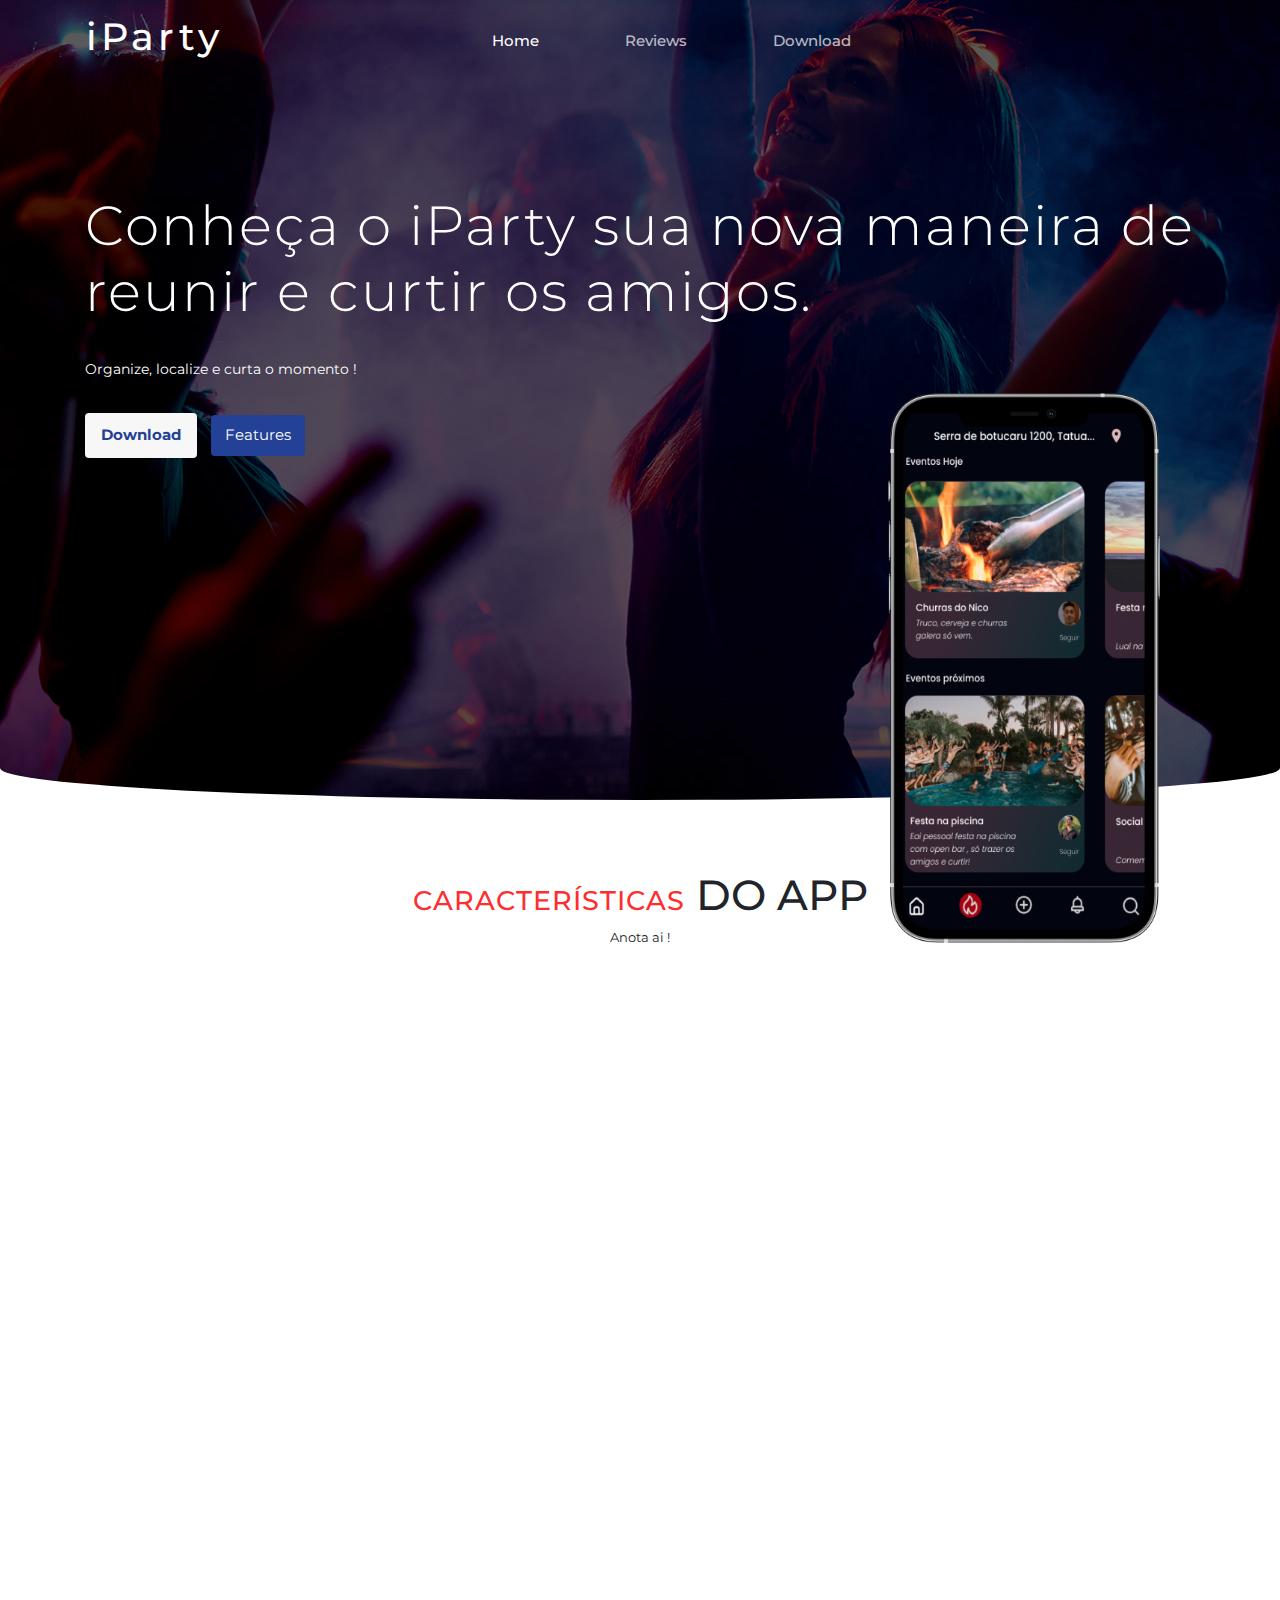
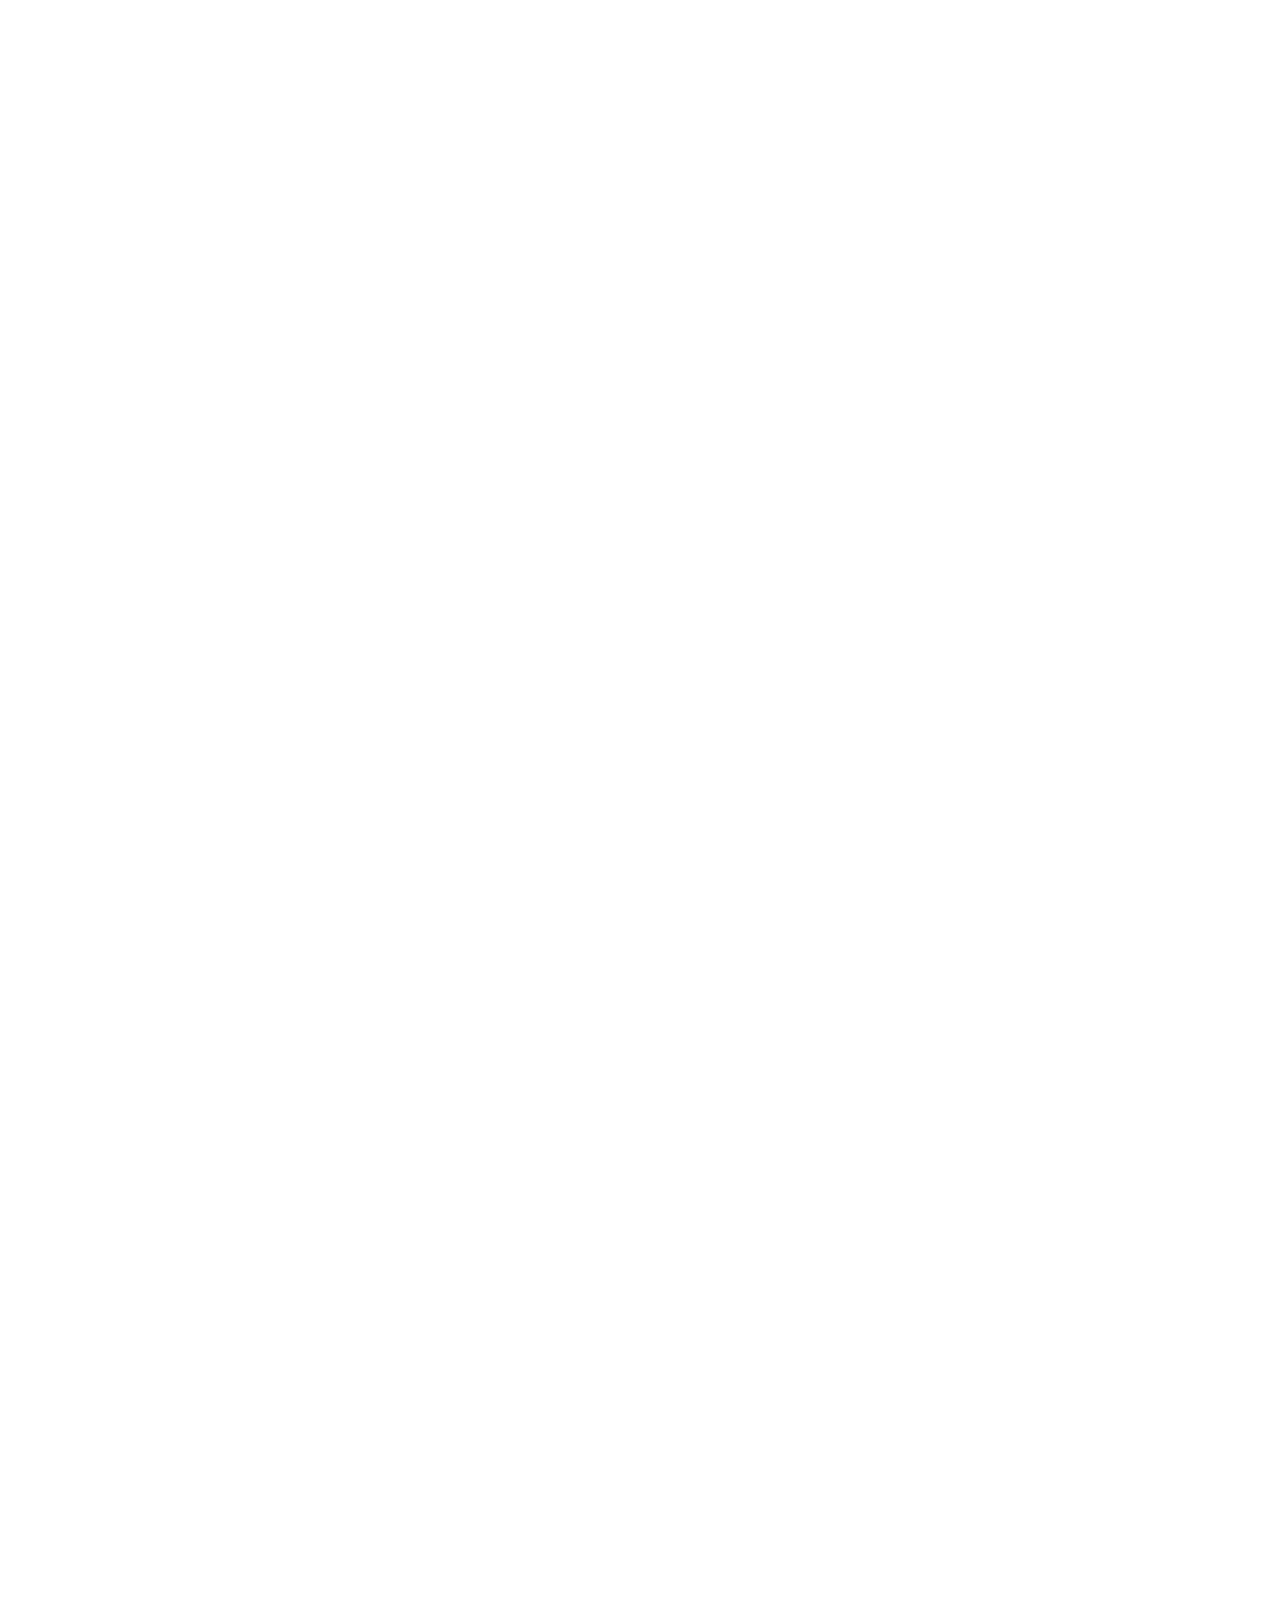
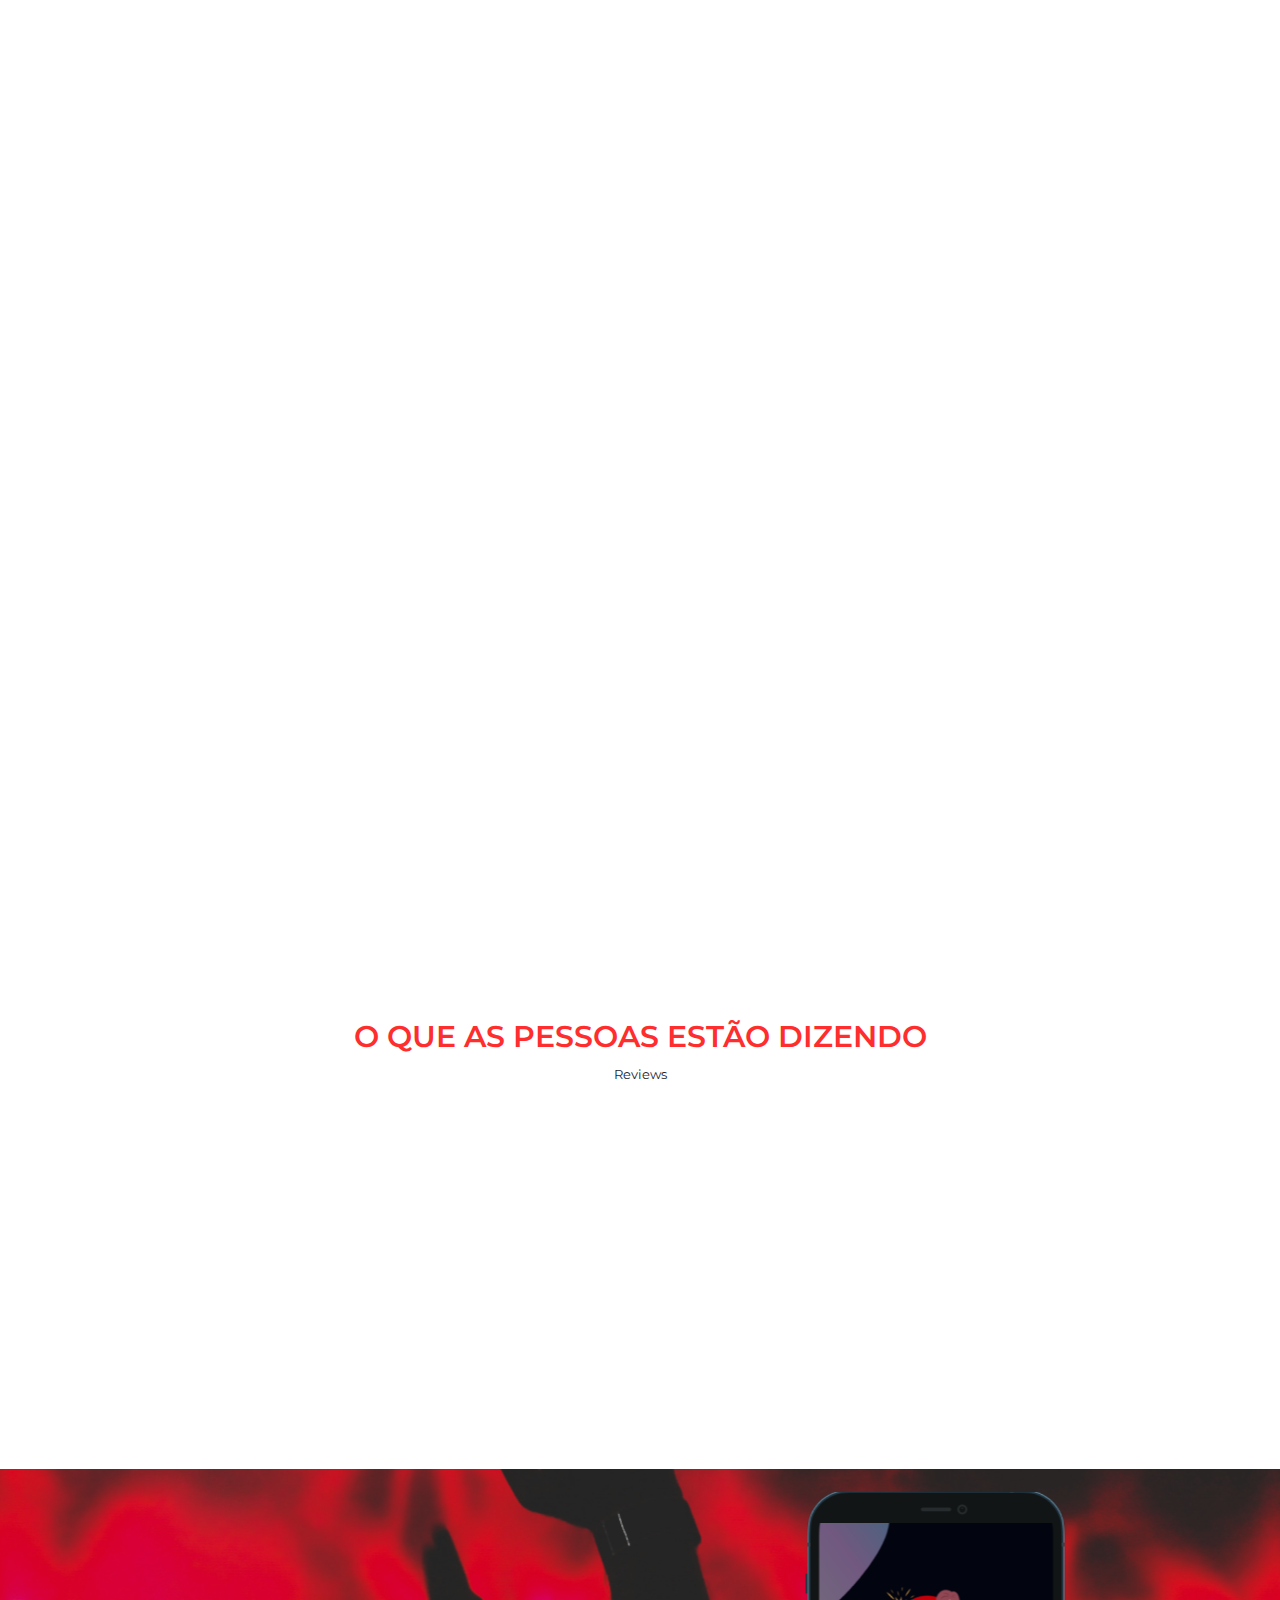
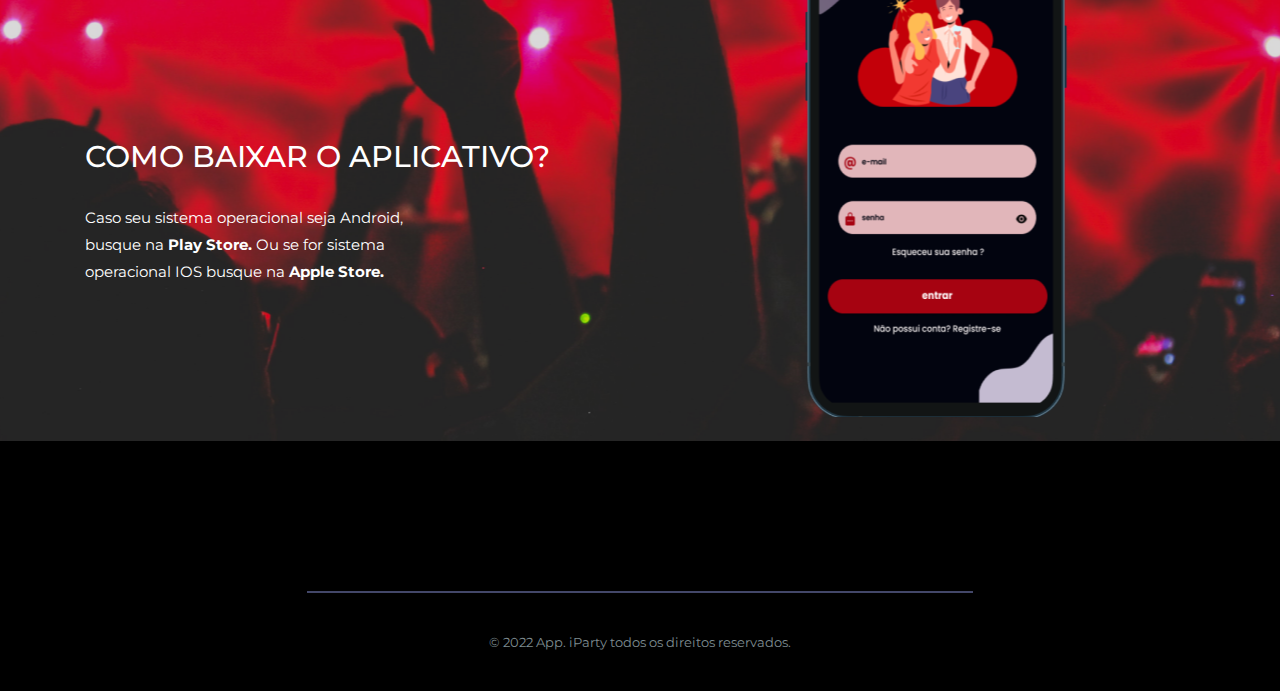
==== index.html @ 4474f863 "add redes sociais" ====
<!DOCTYPE html>
<html lang="pt-br">

<head>
	<meta charset="UTF-8">
	<title>iParty &mdash; Seu novo jeito de se conectar, comemorar, e festejar </title>
	<meta name="viewport" content="width=device-width, initial-scale=1.0">
	<meta name="description" content="Free HTML5 Website Template by FreeHTML5.co" />
	<meta name="keywords"
		content="free website templates, free html5, free template, free bootstrap, free website template, html5, css3, mobile first, responsive" />
	<meta name="author" content="FreeHTML5.co" />

	<!-- Facebook and Twitter integration -->
	<meta property="og:title" content="" />
	<meta property="og:image" content="" />
	<meta property="og:url" content="" />
	<meta property="og:site_name" content="" />
	<meta property="og:description" content="" />
	<meta name="twitter:title" content="" />
	<meta name="twitter:image" content="" />
	<meta name="twitter:url" content="" />
	<meta name="twitter:card" content="" />

	<link rel="icon" type="image/png" sizes="16x16" href="/img/favicon-circle-16x16.png">
	<meta name="msapplication-TileColor" content="#ffffff">
	<meta name="theme-color" content="#ffffff">

	<!-- Bootstrap  -->
	<link rel="stylesheet" href="css/bootstrap.css">
	<!-- Owl Carousel  -->
	<link rel="stylesheet" href="css/owl.carousel.css">
	<link rel="stylesheet" href="css/owl.theme.default.min.css">
	<!-- Animate.css -->
	<link rel="stylesheet" href="css/animate.css">
	<!-- Font Awesome -->
	<link rel="stylesheet" href="https://use.fontawesome.com/releases/v5.0.13/css/all.css"
		integrity="sha384-DNOHZ68U8hZfKXOrtjWvjxusGo9WQnrNx2sqG0tfsghAvtVlRW3tvkXWZh58N9jp" crossorigin="anonymous">

	<!-- Theme style  -->
	<link rel="stylesheet" href="css/style.css">
</head>

<body>


	<div id="page-wrap">


		<!-- ==========================================================================================================
													   HERO
		 ========================================================================================================== -->

		<div id="fh5co-hero-wrapper">
			<nav class="container navbar navbar-expand-lg main-navbar-nav navbar-light">
				<a class="navbar-brand" href="">iParty</a>
				<button class="navbar-toggler" type="button" data-toggle="collapse"
					data-target="#navbarSupportedContent" aria-controls="navbarSupportedContent" aria-expanded="false"
					aria-label="Toggle navigation">
					<span class="navbar-toggler-icon"></span>
				</button>

				<div class="collapse navbar-collapse" id="navbarSupportedContent">
					<ul class="navbar-nav nav-items-center ml-auto mr-auto">
						<li class="nav-item active">
							<a class="nav-link" href="#">Home <span class="sr-only">(current)</span></a>
						</li>
						<!-- <li class="nav-item">
						<a class="nav-link" href="#" onclick="$('#fh5co-features').goTo();return false;">Features</a>
					</li> -->
						<li class="nav-item">
							<a class="nav-link" href="#" onclick="$('#fh5co-reviews').goTo();return false;">Reviews</a>
						</li>
						<li class="nav-item">
							<a class="nav-link" href="#"
								onclick="$('#fh5co-download').goTo();return false;">Download</a>
						</li>
					</ul>
					<div class="social-icons-header">
						<a href="https://www.facebook.com/ipartyoficial" target="_blank"><i class="fab fa-facebook-f"></i></a>
						<a href="https://www.instagram.com/iparty.oficial/" target="_blank"><i
								class="fab fa-instagram"></i></a>
						<a href=""><i class="fab fa-twitter"></i></a>
					</div>
				</div>
			</nav>

			<div class="container fh5co-hero-inner">
				<h1 class="animated fadeIn wow" data-wow-delay="0.4s">Conheça o iParty sua nova maneira de reunir e
					curtir os amigos.</h1>
				<p class="animated fadeIn wow" data-wow-delay="0.67s">Organize, localize e curta o momento ! </p>
				<button class="btn btn-md download-btn-first wow fadeInLeft animated" data-wow-delay="0.85s"
					onclick="$('#fh5co-download').goTo();return false;">Download</button>
				<button class="btn btn-md features-btn-first animated fadeInLeft wow" data-wow-delay="0.95s"
					onclick="$('#fh5co-features').goTo();return false;">Features</button>
				<img class="fh5co-hero-smartphone animated fadeInRight wow" data-wow-delay="1s"
					src="img/iPhone 12 Pro (1).png" alt="Smartphone">
			</div>


		</div> <!-- first section wrapper -->


		<!-- ==========================================================================================================
													 ADVANTAGES
		 ========================================================================================================== -->

		<div class="fh5co-advantages-outer">
			<div class="container">
				<h1 class="second-title"><span class="span-perfect">Características</span> <span
						class="span-features">do App</span></h1>
				<small>Anota ai !</small>

				<div class="row fh5co-advantages-grid-columns wow animated fadeIn" data-wow-delay="0.36s">

					<div class="col-sm-4">
						<img class="grid-image" src="img/camadas.png" alt="Icon-1">
						<h1 class="grid-title">Organize</h1>
						<p class="grid-desc">Quer organizar uma social, ou dar aquela festa ? Com iParty é facil,
							organize e convide quem você quiser !</p>
					</div>

					<div class="col-sm-4">
						<img class="grid-image" src="img/search.png" alt="Icon-2">
						<h1 class="grid-title">Encontre</h1>
						<p class="grid-desc">Faça uma busca e veja o que esta rolando próxima a você.</p>
					</div>

					<div class="col-sm-4">
						<img class="grid-image" src="img/confetti.png" alt="Icon-3">
						<h1 class="grid-title">Curta</h1>
						<p class="grid-desc">Reuna os amigos, aproveite as festas curta o momento!</p>
					</div>


				</div>
			</div>
		</div>


		<!-- ==========================================================================================================
													  SLIDER
		 ========================================================================================================== -->

		<div class="fh5co-slider-outer wow fadeIn" data-wow-delay="0.36s">
			<h1>SIMPLES E FÁCIL</h1>
			<small>layout intuitivo</small>
			<div class="container fh5co-slider-inner">
				<div class="owl-carousel owl-theme">
					<div class="item"><img src="img/iPhone12_description.png" alt=""></div>
					<div class="item"><img src="img/iPhone12_maps.png" alt=""></div>
					<div class="item"><img src="img/iPhone12_homeseg.png" alt=""></div>
					<div class="item"><img src="img/iPhone12_publi.png" alt=""></div>
				</div>
			</div>
		</div>


		<!-- ==========================================================================================================
													  FEATURES
		 ========================================================================================================== -->

		<div class="curved-bg-div wow animated fadeIn" data-wow-delay="0.15s"></div>
		<div id="fh5co-features" class="fh5co-features-outer">
			<div class="container">

				<div class="row fh5co-features-grid-columns">

					<div class="col-sm-6 in-order-1 wow animated fadeInLeft" data-wow-delay="0.22s">
						<div class="col-sm-image-container">
							<img class="img-float-left" src="img/iPhone12_perfil.png" alt="smartphone-1">

						</div>
					</div>

					<div class="col-sm-6 in-order-2 sm-6-content wow animated fadeInRight" data-wow-delay="0.22s">
						<h1>Crie sua conta</h1>
						<p>Ao criar seu perfil já podera ver o que esta rolando perto de você compartilhar com os
							amigos! Venha ser iParty.</p>
						<span class="circle circle-first"><i class="fab fa-instagram"></i></span>
						<span class="circle circle-middle"><i class="fab fa-facebook"></i></span>
						<span class="circle circle-last"><i class="fab fa-twitter"></i></span>
					</div>

					<div class="col-sm-6 in-order-3 sm-6-content wow animated fadeInLeft" data-wow-delay="0.22s">
						<h1>Procure o que você mais curti.</h1>
						<p>Varios tipos de festas e eventos acontecendo procure, encontre e vá curtir!</p>
						<span class="circle circle-first"><i class="fas fa-star"></i></span>
						<span class="circle circle-middle"><i class="far fa-star"></i></span>
						<span class="circle circle-last"><i class="far fa-thumbs-up"></i></span>
					</div>

					<div class="col-sm-6 in-order-4 wow animated fadeInRight" data-wow-delay="0.22s">
						<img class="img-float-right" src="img/iPhone12_searchiparty.png" alt="smartphone-2">
					</div>

					<div class="col-sm-6 in-order-5 wow animated fadeInLeft" data-wow-delay="0.22s">
						<div class="col-sm-image-container">
							<img class="img-float-left" src="img/iPhone12_resp.png" alt="smartphone-3">
						</div>
					</div>
					<div class="col-sm-6 in-order-6 sm-6-content wow animated fadeInRight" data-wow-delay="0.22s">
						<h1>INTERAJA EM TEMPO REAL</h1>
						<p>Comente, responda e interaja com seus amigos tudo em tempo real!</p>
						<span class="circle circle-first">100%</span>
						<span class="circle circle-middle"><i class="fa fa-infinity"></i></span>
						<span class="circle circle-last"><i class="fa fa-calendar-check"></i></span>
					</div>
				</div> <!-- row -->
			</div>
		</div>


		<!-- ==========================================================================================================
													  REVIEWS
		 ========================================================================================================== -->

		<div id="fh5co-reviews" class="fh5co-reviews-outer">
			<h1>O QUE AS PESSOAS ESTÃO DIZENDO</h1>
			<small>Reviews</small>
			<div class="container fh5co-reviews-inner">
				<div class="row justify-content-center">
					<div class="col-sm-5 wow fadeIn animated" data-wow-delay="0.25s">
						<img class="float-left" src="img/quotes-1.jpg" alt="Quote 1">
						<p class="testimonial-desc">Tá show ein gostei muito da interface.</p>
						<small class="testimonial-author">@adsantossilva</small>
						<img class="float-right" src="img/quotes-2.jpg" alt="Quote 2">
					</div>
					<div class="col-sm-5 testimonial-2 wow fadeIn animated" data-wow-delay="0.67s">
						<img class="float-left" src="img/quotes-1.jpg" alt="Quote 1">
						<p class="testimonial-desc">Curti demais a ideia do app ajuda todo mundo a encontrar algo para
							se divertir !</p>
						<small class="testimonial-author">@patricia03palma</small>
						<img class="float-right" src="img/quotes-2.jpg" alt="Quote 2">
					</div>
				</div>

			</div>
		</div>


		<!-- ==========================================================================================================
                                                 BOTTOM
    ========================================================================================================== -->

		<div id="fh5co-download" class="fh5co-bottom-outer">
			<div class="overlay">
				<div class="container fh5co-bottom-inner">
					<div class="row">
						<div class="col-sm-6">
							<h1>COMO BAIXAR O APLICATIVO?</h1>
							<p>Caso seu sistema operacional seja Android, busque na <b>Play Store.</b> Ou se for sistema
								operacional IOS busque na <b>Apple Store.</b></p>
							<a class="wow fadeIn animated" data-wow-delay="0.25s" href="#"><img class="app-store-btn"
									src="img/app-store-icon.png" alt="App Store Icon"></a>
							<a class="wow fadeIn animated" data-wow-delay="0.67s" href="#"><img class="google-play-btn"
									src="img/google-play-icon.png" alt="Google Play Icon"></a>
						</div>
					</div>
				</div>
			</div>
		</div>


		<!-- ==========================================================================================================
                                               SECTION 7 - SUB FOOTER
    ========================================================================================================== -->

		<footer class="footer-outer">
			<div class="container footer-inner">

				<div class="footer-three-grid wow fadeIn animated" data-wow-delay="0.66s">
					<div class="column-1-3">
						<h1>iParty</h1>
					</div>
					<div class="column-2-3">
						<nav class="footer-nav">
							<ul>
								<a href="#" onclick="$('#fh5co-hero-wrapper').goTo();return false;">
									<li>Home</li>
								</a>
								<!-- <a href="#" onclick="$('#fh5co-features').goTo();return false;"><li>Features</li></a> -->
								<a href="#" onclick="$('#fh5co-reviews').goTo();return false;">
									<li>Reviews</li>
								</a>
								<a href="#" onclick="$('#fh5co-download').goTo();return false;">
									<li class="active">Download</li>
								</a>
							</ul>
						</nav>
					</div>
					<div class="column-3-3">
						<div class="social-icons-footer">
							<a href=""><i class="fab fa-facebook-f"></i></a>
							<a href="https://www.instagram.com/iparty.oficial/" target="_blank"><i
									class="fab fa-instagram"></i></a>
							<a href=""><i class="fab fa-twitter"></i></a>
						</div>
					</div>
				</div>

				<span class="border-bottom-footer"></span>

				<p class="copyright">&copy; 2022 App. iParty todos os direitos reservados.</p>

			</div>
		</footer>




	</div> <!-- main page wrapper -->

	<script src="js/jquery.min.js"></script>
	<script src="js/bootstrap.js"></script>
	<script src="js/owl.carousel.js"></script>
	<script src="js/wow.min.js"></script>
	<script src="js/main.js"></script>
</body>

</html>
---- css/style.css ----
/*
	App by FreeHTML5.co
	Twitter: http://twitter.com/fh5co
	URL: http://freehtml5.co
*/
@import url("https://fonts.googleapis.com/css?family=Montserrat:200,300,400,500,600,700,800");
* {
  margin: 0px;
  padding: 0px;
  font-family: "Montserrat", "sans-serif";
}

html {
  overflow-x: hidden;
}

.download-btn-first {
  background: #f7f7f7;
}

.download-btn-first:hover {
  background: #234197;
  color: #fff !important;
}

.features-btn-first {
  font-weight: 700;
}

.features-btn-first:hover {
  background: #f7f7f7 !important;
  color: #234197 !important;
}

#fh5co-hero-wrapper {
  height: 800px;
  width: 100%;
  background: url("../img/Group\ 10.png") no-repeat center;
  border-radius: 0 0 50% 50% / 4%;
}

.main-navbar-nav .navbar-brand {
  font-size: 38px;
  letter-spacing: 4px;
  position: relative;
  top: -5px;
  font-weight: 500;
}

.main-navbar-nav {
  color: #fff !important;
}
.main-navbar-nav li {
  color: #fff;
  opacity: .7;
}
.main-navbar-nav .navbar-nav .nav-item a:hover {
  color: #234197 !important;
  -webkit-transition: all .33s ease;
  -moz-transition: all .33s ease;
  -o-transition: all .33s ease;
  -ms-transition: all .33s ease;
  transition: all .33s ease;
}
.main-navbar-nav .active {
  color: #fff !important;
  opacity: 1 !important;
}
.main-navbar-nav a {
  color: #fff !important;
}
.main-navbar-nav .nav-link {
  opacity: 1 !important;
  margin: 0 35px;
  font-size: 14.5px;
  font-weight: 500;
}

.social-icons-header i {
  margin: 15px;
  font-size: 20px;
}

.social-icons-header a:hover i {
  opacity: .6;
  -webkit-transition: all .2s ease;
  -moz-transition: all .2s ease;
  -o-transition: all .2s ease;
  -ms-transition: all .2s ease;
  transition: all .2s ease;
}

.fh5co-hero-inner {
  margin-top: 110px;
  position: relative;
}
.fh5co-hero-inner > h1 {
  color: #fff;
  font-weight: 300;
  font-size: 55px;
  letter-spacing: 2px;
}
.fh5co-hero-inner > p {
  width: 400px;
  font-size: 14px;
  color: #fff;
  margin-top: 30px;
  margin-bottom: 30px;
  line-height: 2em;
}
.fh5co-hero-inner .download-btn-first {
  font-size: 15px;
  padding: 10px 15px;
  font-weight: 700;
  color: #234197;
}
.fh5co-hero-inner .features-btn-first {
  font-size: 15px;
  padding: 8px 13px;
  font-weight: 400;
  background: #234197;
  color: #fff;
  margin-left: 10px;
}
.fh5co-hero-inner .fh5co-hero-smartphone {
  position: absolute;
  right: 0px;
  top: 120px;
  height: 650px;
}

/* ==========================================================================================================
										ADVANTAGES
   ========================================================================================================== */
.fh5co-advantages-outer {
  padding: 70px;
  height: auto;
  width: 100%;
  overflow: hidden;
}
.fh5co-advantages-outer .span-perfect {
  color: #ff2e2e;
  text-transform: uppercase;
  font-size: 27px;
  letter-spacing: 1px;
}
.fh5co-advantages-outer .span-features {
  text-transform: uppercase;
  font-size: 42px;
}
.fh5co-advantages-outer .second-title {
  text-align: center;
  display: block;
}
.fh5co-advantages-outer small {
  display: block;
  text-align: center;
}
.fh5co-advantages-outer .fh5co-advantages-grid-columns {
  margin-top: 120px;
}
.fh5co-advantages-outer .fh5co-advantages-grid-columns .col-sm-4 .grid-image {
  width: 30%;
  float: left;
  padding-right: 30px;
  position: relative;
  top: 1px;
  color: #648cff;
}
.fh5co-advantages-outer .fh5co-advantages-grid-columns .col-sm-4 .grid-title {
  float: left;
  font-size: 20px;
  font-weight: 600;
}
.fh5co-advantages-outer .fh5co-advantages-grid-columns .col-sm-4 .grid-desc {
  float: right;
  font-size: 13px;
  padding-right: 7%;
  width: 70%;
  color: #c7c7c7;
  margin-top: 10px;
  line-height: 1.87em;
}

.fh5co-slider-inner {
  margin-top: 50px;
  margin-bottom: 30px;
}

/* ==========================================================================================================
										SLIDER
   ========================================================================================================== */
.fh5co-slider-outer {
  width: 100%;
  height: auto;
  padding: 70px;
}
.fh5co-slider-outer h1 {
  color: #ff2e2e;
  text-transform: uppercase;
  font-size: 30px;
  font-weight: 600;
  margin-bottom: 10px;
  text-align: center;
}
.fh5co-slider-outer > h1, .fh5co-slider-outer small {
  text-align: center;
  display: block;
}
.fh5co-slider-outer .fh5co-slider-outer {
  margin-top: 50px;
}
.fh5co-slider-outer .carousel-left-arrow {
  position: absolute;
  left: -100px;
  bottom: 250px;
  font-size: 60px;
  color: #ececec;
}
.fh5co-slider-outer .carousel-right-arrow {
  position: absolute;
  right: -100px;
  bottom: 250px;
  font-size: 60px;
  color: #ececec;
}
.fh5co-slider-outer .item img {
  height: 400px;
  width: 200px;
  object-fit: contain;
}

/* ==========================================================================================================
										FEATURES
   ========================================================================================================== */
.curved-bg-div {
  background: url("../img/bg_4.png") no-repeat;
  background-position: 0px -140px;
  background-size: cover;
  width: 100%;
  height: 300px;
}

.fh5co-features-outer {
  width: 100%;
  height: auto;
  margin-top: -180px;
}
.fh5co-features-outer .col-sm-6 {
  margin-top: 80px;
}
.fh5co-features-outer .col-sm-6 img {
  height: 550px;
}
.fh5co-features-outer .sm-6-content {
  margin-top: 250px;
  position: relative;
}
.fh5co-features-outer .sm-6-content h1 {
  color: #ff2e2e;
  text-transform: uppercase;
  font-size: 25px;
  font-weight: 600;
  margin-bottom: 20px;
}
.fh5co-features-outer .sm-6-content p {
  color: #111;
  font-weight: 500;
  font-size: 14.5px;
  line-height: 1.8em;
  width: 450px;
}
.fh5co-features-outer .col-sm-6 .col-sm-image-container {
  position: relative;
  width: 300px;
}
.fh5co-features-outer .col-sm-6 .span-new {
  color: #fff;
  background: #fcec64;
  padding: 18px;
  width: 35px;
  display: inline-block;
  line-height: 30px;
  height: 30px;
  text-align: center;
  border-radius: 50%;
  font-size: 14px;
  box-sizing: initial;
  position: absolute;
  font-weight: 700;
  right: 0;
  top: 140px;
}
.fh5co-features-outer .col-sm-6 .span-free {
  color: #fff;
  background: #6ca3ff;
  padding: 18px;
  width: 35px;
  display: inline-block;
  line-height: 30px;
  height: 30px;
  text-align: center;
  border-radius: 50%;
  font-size: 14px;
  box-sizing: initial;
  position: absolute;
  left: -35px;
  bottom: -430px;
  font-weight: 700;
}
.fh5co-features-outer .col-sm-6 .span-data {
  color: #7e8c91;
  background: #b8faee;
  padding: 20px;
  width: 40px;
  display: inline-block;
  line-height: 30px;
  height: 30px;
  text-align: center;
  border-radius: 50%;
  font-size: 14px;
  letter-spacing: 1px;
  box-sizing: initial;
  position: absolute;
  top: 140px;
  right: -2px;
  font-weight: 700;
}
.fh5co-features-outer .col-sm-6 .span-percent {
  color: #fff;
  background: #6ca3ff;
  padding: 18px;
  width: 35px;
  display: inline-block;
  line-height: 30px;
  height: 30px;
  text-align: center;
  border-radius: 50%;
  font-size: 14px;
  box-sizing: initial;
  position: absolute;
  left: -35px;
  bottom: -430px;
  font-weight: 700;
}
.fh5co-features-outer .col-sm-6 .circle {
  color: #c3cfe5;
  border: 1px solid #ededed;
  background: #fff;
  padding: 10px;
  width: 35px;
  display: inline-block;
  line-height: 30px;
  height: 30px;
  text-align: center;
  border-radius: 50%;
  font-size: 14px;
  box-sizing: initial;
  position: absolute;
  font-weight: 600;
  box-shadow: 0 0 0 5px #f9f9f9;
}
.fh5co-features-outer .col-sm-6 .circle-first {
  width: 35px;
  display: inline-block;
  line-height: 30px;
  height: 30px;
  text-align: center;
  border-radius: 50%;
  font-size: 14px;
  box-sizing: initial;
  position: absolute;
  margin-left: 0px;
  font-weight: 600;
}
.fh5co-features-outer .col-sm-6 .circle-middle {
  width: 35px;
  display: inline-block;
  line-height: 30px;
  height: 30px;
  text-align: center;
  border-radius: 50%;
  font-size: 14px;
  box-sizing: initial;
  position: absolute;
  margin-left: 50px;
  font-weight: 600;
}
.fh5co-features-outer .col-sm-6 .circle-last {
  width: 35px;
  display: inline-block;
  line-height: 30px;
  height: 30px;
  text-align: center;
  border-radius: 50%;
  font-size: 14px;
  box-sizing: initial;
  position: absolute;
  margin-left: 100px;
  font-weight: 600;
}

/* ==========================================================================================================
										REVIEWS
   ========================================================================================================== */
.fh5co-reviews-outer {
  width: 100%;
  height: 400px;
  padding: 70px;
  margin-top: 100px;
}
.fh5co-reviews-outer .fh5co-reviews-inner {
  margin-top: 100px;
}
.fh5co-reviews-outer > h1 {
  color: #ff2e2e;
  text-transform: uppercase;
  font-size: 30px;
  font-weight: 600;
  margin-bottom: 10px;
  text-align: center;
}
.fh5co-reviews-outer > small {
  text-align: center;
  display: block;
}
.fh5co-reviews-outer .testimonial-desc {
  clear: both;
  padding-top: 30px;
  font-weight: 500;
}
.fh5co-reviews-outer .testimonial-2 {
  margin-left: 50px;
}

/* ==========================================================================================================
										BOTTOM
   ========================================================================================================== */
.fh5co-bottom-outer {
  width: 100%;
  height: 572px;
  background: url("../img/juuu.png") no-repeat center;
  margin-top: 120px;
  overflow-x: hidden;
}
.fh5co-bottom-outer .fh5co-bottom-inner {
  margin-top: 270px;
}
.fh5co-bottom-outer .fh5co-bottom-inner .col-sm-6 h1 {
  color: #fff;
  text-transform: uppercase;
  font-size: 30px;
  margin-bottom: 30px;
}
.fh5co-bottom-outer .fh5co-bottom-inner .col-sm-6 p {
  width: 350px;
  color: #fff;
  font-size: 14.5px;
  line-height: 1.85em;
}
.fh5co-bottom-outer .fh5co-bottom-inner .col-sm-6 img {
  margin-top: 25px;
}

   /* ==========================================================================================================
										SUB FOOTER
   ========================================================================================================== */
.img-float-left {
  float: left;
}

.img-float-right {
  float: right;
}

.text-footer-final{
  color: #111;
}

.footer-outer {
  width: 100%;
  padding: 50px;
  height: 250px;
  background: rgb(0, 0, 0);
  overflow: hidden;
}
.footer-outer .footer-inner {
  width: 100%;
  height: inherit;
}
.footer-outer .social-icons-footer i {
  margin: 15px;
  font-size: 20px;
}
.footer-outer .social-icons-footer a:hover i {
  opacity: .6;
  -webkit-transition: all .2s ease;
  -moz-transition: all .2s ease;
  -o-transition: all .2s ease;
  -ms-transition: all .2s ease;
  transition: all .2s ease;
}
.footer-outer .footer-three-grid {
  width: 1140px;
  margin: 0 auto;
  height: 50px;
  text-align: center;
}
.footer-outer .column-1-3 {
  width: 20%;
  float: left;
  height: 50px;
}
.footer-outer .column-1-3 h1 {
  font-size: 38px;
  letter-spacing: 3px;
  position: relative;
  top: -5px;
  font-weight: 600;
  color: #fff;
}
.footer-outer .column-2-3 {
  width: 60%;
  float: left;
  height: 50px;
}
.footer-outer .column-3-3 {
  width: 20%;
  float: left;
  height: 50px;
}
.footer-outer .column-3-3 a {
  color: #b5b5c8;
}
.footer-outer .column-3-3 .social-icons-header a:hover {
  color: #fff;
  opacity: 1;
  -webkit-transition: color .2s ease;
  -o-transition: color .2s ease;
  transition: color .2s ease;
}
.footer-outer .footer-nav ul {
  list-style: none;
  text-align: center;
}
.footer-outer .footer-nav ul li {
  display: inline-block;
  line-height: 50px;
  color: #b5b5c8;
  margin: 0 30px;
  font-size: 14px;
}
.footer-outer .footer-nav ul li:hover {
  color: #fff;
  -webkit-transition: color .2s ease-in-out;
  -o-transition: color .2s ease-in-out;
  transition: color .2s ease-in-out;
}
.footer-outer .footer-nav ul .active {
  color: #fff;
}
.footer-outer .footer-nav ul li a {
  color: #fff;
  text-decoration: none;
}
.footer-outer .border-bottom-footer {
  height: 1px;
  width: 60%;
  margin: 0 auto;
  border: 1px solid #434769;
  display: block;
  margin-top: 50px;
}
.footer-outer .copyright {
  color: #7e8c91;
  text-align: center;
  font-size: 13px;
  padding: 40px 0;
}

.google-play-btn {
  margin-left: 10px;
}

/* ==========================================================================================================
                                       RESPONSIVE STYLING
  ========================================================================================================== */
@media screen and (max-width: 1400px) {
  body {
    overflow-x: hidden;
  }

  .fh5co-hero-inner .fh5co-hero-smartphone {
    position: absolute;
    right: 50px;
    top: 200px;
    height: 550px;
  }

  .curved-bg-div {
    background-position: 100% -20px;
  }

  .footer-outer .footer-three-grid {
    width: 100%;
  }
}
@media screen and (max-width: 1200px) {
  body {
    overflow-x: hidden;
  }

  .fh5co-hero-inner .fh5co-hero-smartphone {
    position: absolute;
    right: -15px;
    top: 200px;
    height: 550px;
  }
}
@media screen and (max-width: 993px) {
  body {
    overflow-x: hidden;
  }

  #fh5co-hero-wrapper {
    height: 95vh;
  }

  .fh5co-hero-inner {
    margin-top: 30px;
  }

  .fh5co-hero-inner .fh5co-hero-smartphone {
    position: absolute;
    left: 0;
    right: 0;
    margin-left: auto;
    margin-right: auto;
    top: 270px;
    height: 460px;
    margin-top: 110px;
  }

  .fh5co-advantages-outer {
    margin-top: 50px;
    padding-bottom: 0;
  }

  .fh5co-advantages-outer .fh5co-advantages-grid-columns .col-sm-4 .grid-image {
    width: 60px;
    float: none;
    display: block;
    margin: 0 auto;
    padding-right: 0px;
    margin-bottom: 20px;
    position: relative;
    top: 1px;
  }

  .fh5co-advantages-outer .fh5co-advantages-grid-columns .col-sm-4 .grid-title {
    float: none;
    text-align: center;
  }

  .fh5co-advantages-outer .fh5co-advantages-grid-columns .col-sm-4 .grid-desc {
    float: none;
    width: 100%;
    text-align: center;
  }

  .fh5co-slider-outer .fh5co-slider-outer {
    margin-top: 0px;
  }

  .fh5co-features-outer {
    margin-top: -100px;
  }

  .fh5co-features-outer .sm-6-content p {
    width: 100%;
  }

  .footer-outer .footer-nav ul li {
    margin: 0 10px;
  }

  .footer-outer .social-icons-footer i {
    margin: 15px 10px;
    font-size: 20px;
  }
}
@media screen and (max-width: 993px) {
  .fh5co-features-grid-columns .col-sm-6 {
    -ms-flex: 0 0 50%;
    flex: 0 0 100%;
    width: 100%;
    max-width: 100%;
    margin: 30px auto;
    text-align: center;
  }

  .fh5co-features-outer .col-sm-6 .col-sm-image-container {
    position: relative;
    width: 295px !important;
    text-align: center;
    margin: 15px auto 0;
  }

  .no-float {
    float: none !important;
  }

  .fh5co-slider-outer .carousel-right-arrow {
    position: absolute;
    right: -70px;
    bottom: 250px;
    font-size: 60px;
    color: #ececec;
  }

  .fh5co-slider-outer .carousel-left-arrow {
    position: absolute;
    left: -70px;
    bottom: 250px;
    font-size: 60px;
    color: #ececec;
  }

  .img-float-right {
    float: none;
  }

  .img-float-left {
    float: none;
  }

  .fh5co-features-outer .col-sm-6 .span-percent, .fh5co-features-outer .col-sm-6 .span-free {
    left: -15px;
    bottom: 140px;
  }

  .fh5co-features-outer .col-sm-6 .span-new {
    right: -10px;
  }

  .fh5co-features-outer .col-sm-6 .span-data {
    right: -15px;
  }

  .fh5co-features-outer .col-sm-6 .circle {
    position: static;
    display: inline-block;
    margin: 25px 5px;
  }

  .fh5co-advantages-outer .second-title {
    margin-top: 60px;
  }

  .fh5co-features-grid-columns {
    display: flex;
    flex-direction: column;
  }
  .fh5co-features-grid-columns .in-order-4 {
    order: 1;
  }
  .fh5co-features-grid-columns .in-order-3 {
    order: 2;
  }

  .fh5co-reviews-outer {
    padding: 0;
  }

  .navbar-light .navbar-toggler {
    color: #fff !important;
    border-color: #c7c7c7 !important;
  }

  .navbar-light .navbar-nav .nav-link {
    margin: 0;
    width: 100%;
  }

  .social-icons-header i:first-of-type {
    margin-right: 10px !important;
    margin-left: 0 !important;
    font-size: 30px;
  }
}
@media screen and (max-width: 800px) {
  .fh5co-hero-inner > h1 {
    color: #fff;
    font-weight: 300;
    font-size: 45px;
    letter-spacing: 2px;
  }

  #fh5co-hero-wrapper {
    height: 800px;
  }

  .fh5co-advantages-outer .fh5co-advantages-grid-columns {
    margin-top: 40px;
  }

  .fh5co-advantages-grid-columns .col-sm-4 {
    -ms-flex: 0 0 100%;
    flex: 0 0 100%;
    width: 100%;
    max-width: 100%;
    margin: 30px auto;
    text-align: center;
  }

  .fh5co-hero-inner .fh5co-hero-smartphone {
    height: 420px;
    top: 310px;
  }

  .fh5co-advantages-outer .second-title {
    margin-top: 60px;
  }

  .fh5co-bottom-outer {
    margin-top: 40px;
    overflow: hidden;
  }

  .fh5co-bottom-outer .fh5co-bottom-inner {
    margin-top: 50px;
  }

  .fh5co-slider-outer {
    padding: 0;
  }

  .fh5co-slider-outer .carousel-left-arrow {
    left: 50px;
    font-size: 50px;
    bottom: 190px;
  }

  .fh5co-slider-outer .carousel-right-arrow {
    right: 50px;
    font-size: 50px;
    bottom: 190px;
  }

  .fh5co-reviews-inner .col-sm-5 {
    -ms-flex: 0 0 75%;
    flex: 0 0 75%;
    width: 75%;
    max-width: 75%;
    margin: 30px auto;
    text-align: center;
  }

  .fh5co-slider-outer .item img {
    height: 300px;
  }

  .fh5co-reviews-outer {
    height: auto;
  }

  .fh5co-reviews-outer .fh5co-reviews-inner {
    margin-top: 50px;
  }

  .fh5co-bottom-outer {
    background-position: center bottom;
    overflow: hidden;
    height: auto;
  }

  .fh5co-bottom-inner {
    overflow: hidden;
    padding-bottom: 50px;
    text-align: center;
  }

  .overlay {
    width: 100%;
    height: 100%;
    background: rgba(0, 0, 0, 0.6);
    overflow-x: hidden;
  }

  .fh5co-bottom-outer .fh5co-bottom-inner .col-sm-6 p {
    width: 90%;
    margin: 0 auto;
  }

  .footer-outer {
    height: auto;
    padding: 20px;
  }

  .footer-outer .column-1-3 {
    width: 100%;
    float: none;
    height: auto;
    padding-top: 30px;
  }

  .footer-outer .column-2-3 {
    width: 100%;
    float: none;
    height: auto;
  }

  .footer-outer .column-3-3 {
    width: 100%;
    float: left;
    height: auto;
    margin: 15px 0;
  }

  .footer-outer .copyright {
    margin-top: 30px;
    padding: 10px 0;
  }

  .footer-outer .border-bottom-footer {
    height: 1px;
    width: 100%;
    margin: 0 auto;
    border: 1px solid #434769;
    display: block;
    margin-top: 100px;
  }
}
@media screen and (max-width: 520px) {
  #fh5co-hero-wrapper {
    height: 900px;
  }

  .fh5co-hero-inner > h1 {
    font-size: 40px;
  }

  .fh5co-hero-inner > p {
    width: 100%;
  }

  .fh5co-hero-inner {
    text-align: center;
  }

  .fh5co-hero-inner .fh5co-hero-smartphone {
    height: 450px;
    top: 420px;
    margin-top: 70px;
  }

  .social-icons-header i:first-of-type {
    font-size: 22px;
  }

  .fh5co-slider-outer .carousel-left-arrow {
    left: 0;
  }

  .fh5co-slider-outer .carousel-right-arrow {
    right: 0;
  }

  .fh5co-slider-inner {
    margin-top: 50px;
    margin-bottom: 30px;
  }

  .fh5co-reviews-inner .col-sm-5 {
    -ms-flex: 0 0 90%;
    flex: 0 0 90%;
    width: 90%;
    max-width: 90%;
    margin: 30px auto;
    text-align: center;
  }

  .fh5co-advantages-outer .span-perfect {
    margin-top: 80px;
    font-size: 18px;
    margin-bottom: 15px;
    display: block;
    width: 100%;
    text-align: center;
  }

  .fh5co-advantages-outer .span-features {
    font-size: 24px;
    display: block;
    width: 100%;
    text-align: center;
  }
}
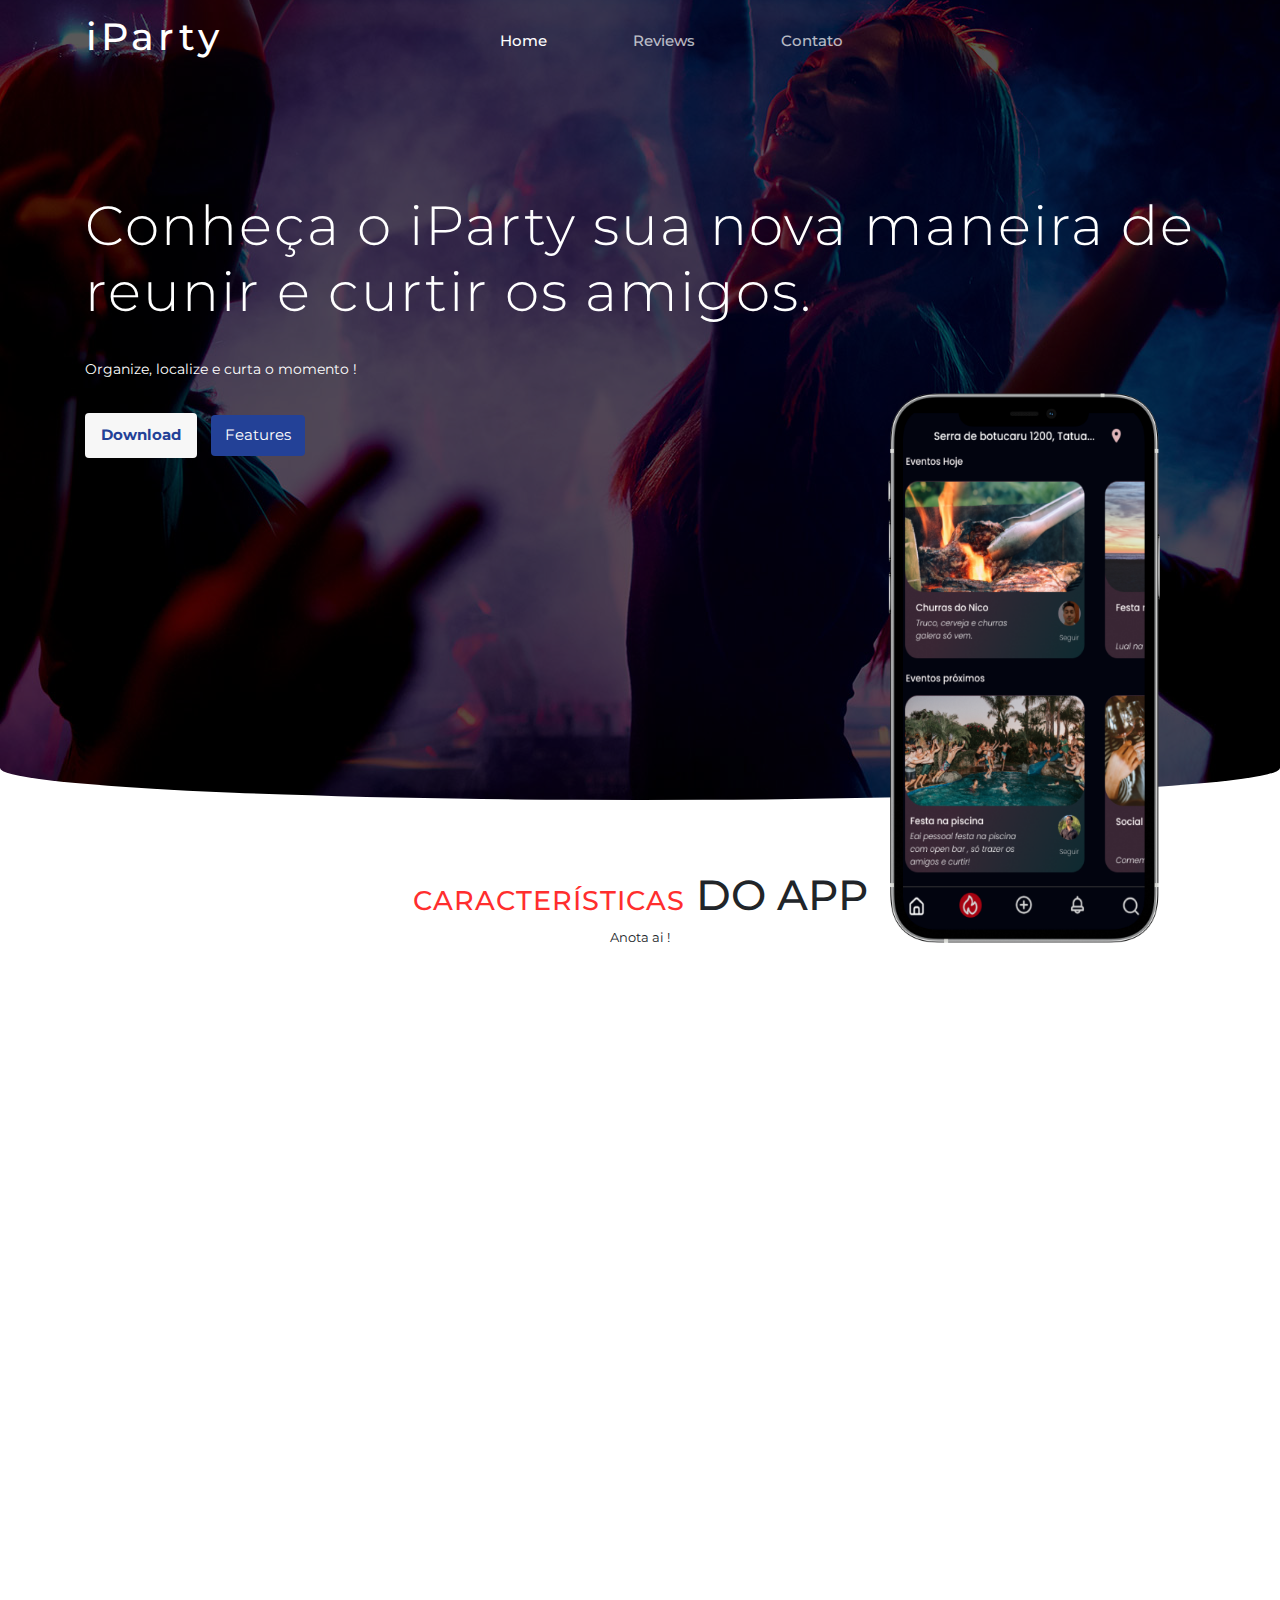
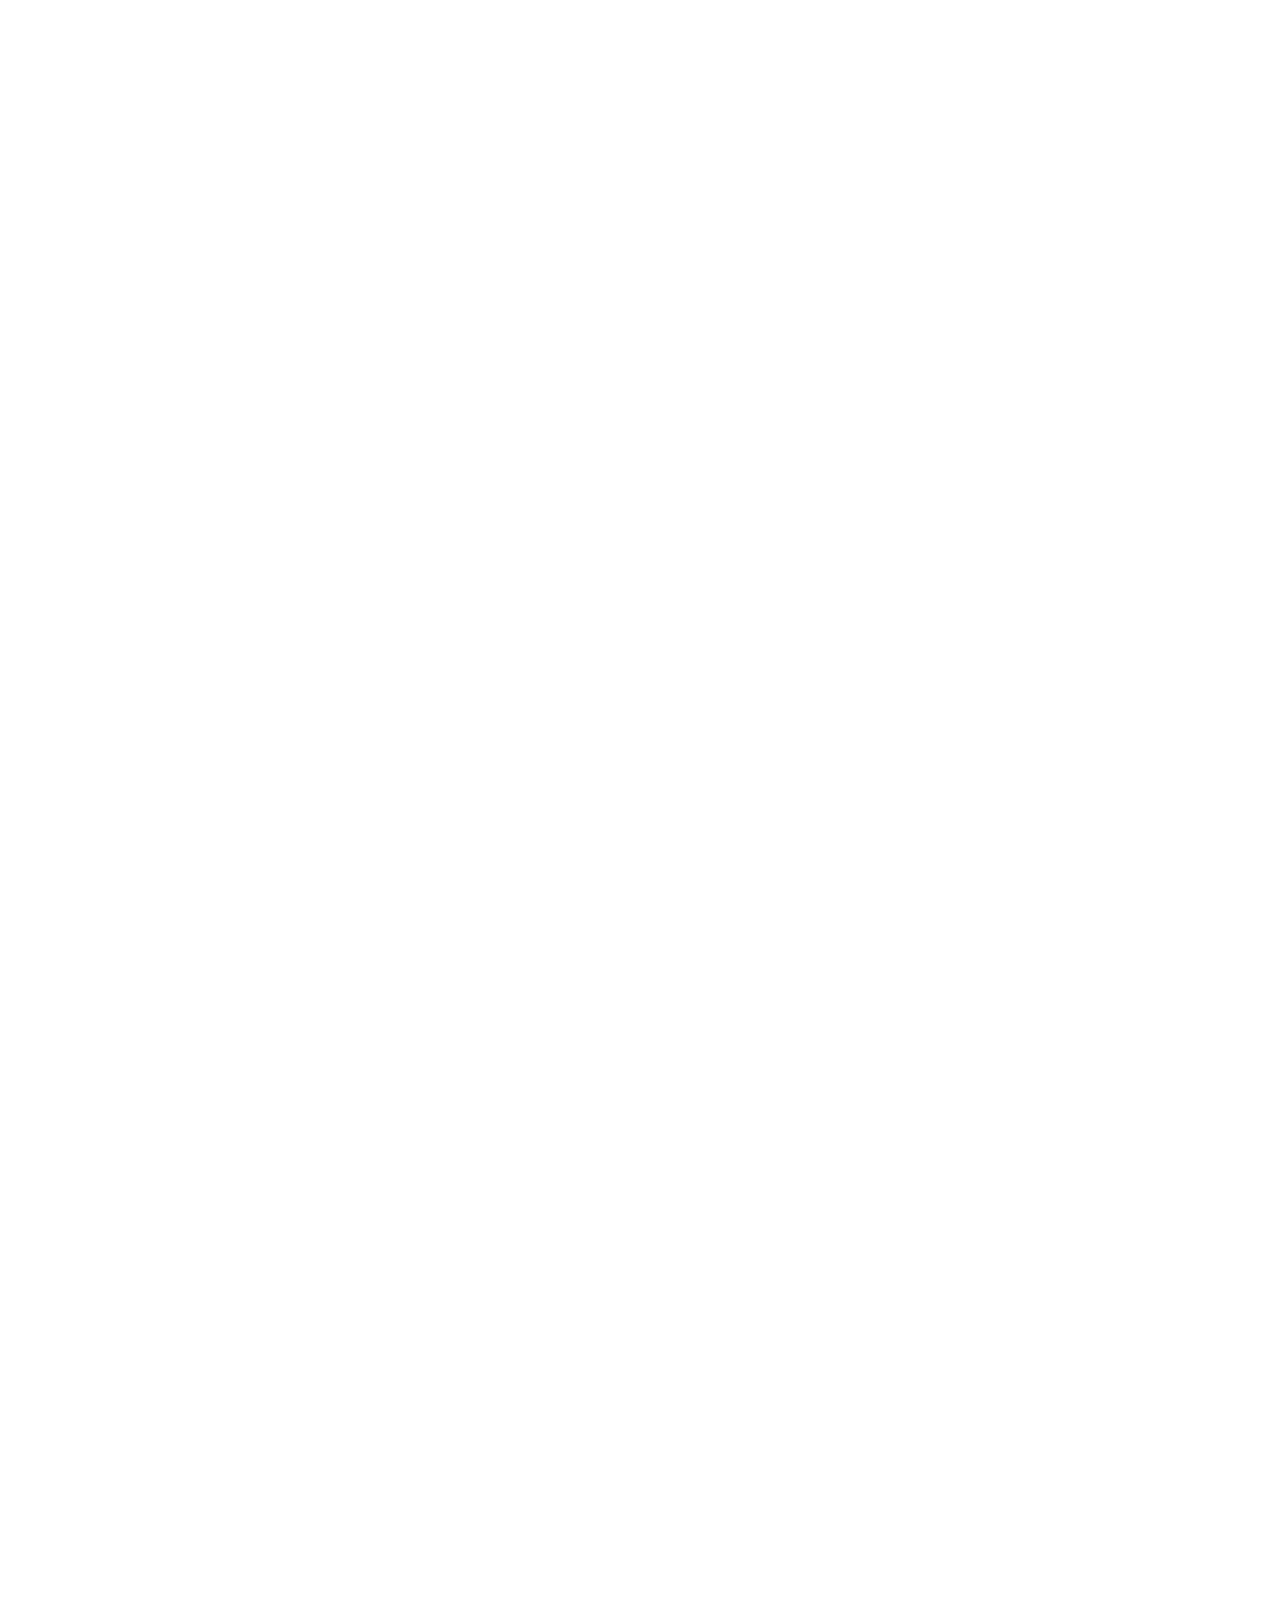
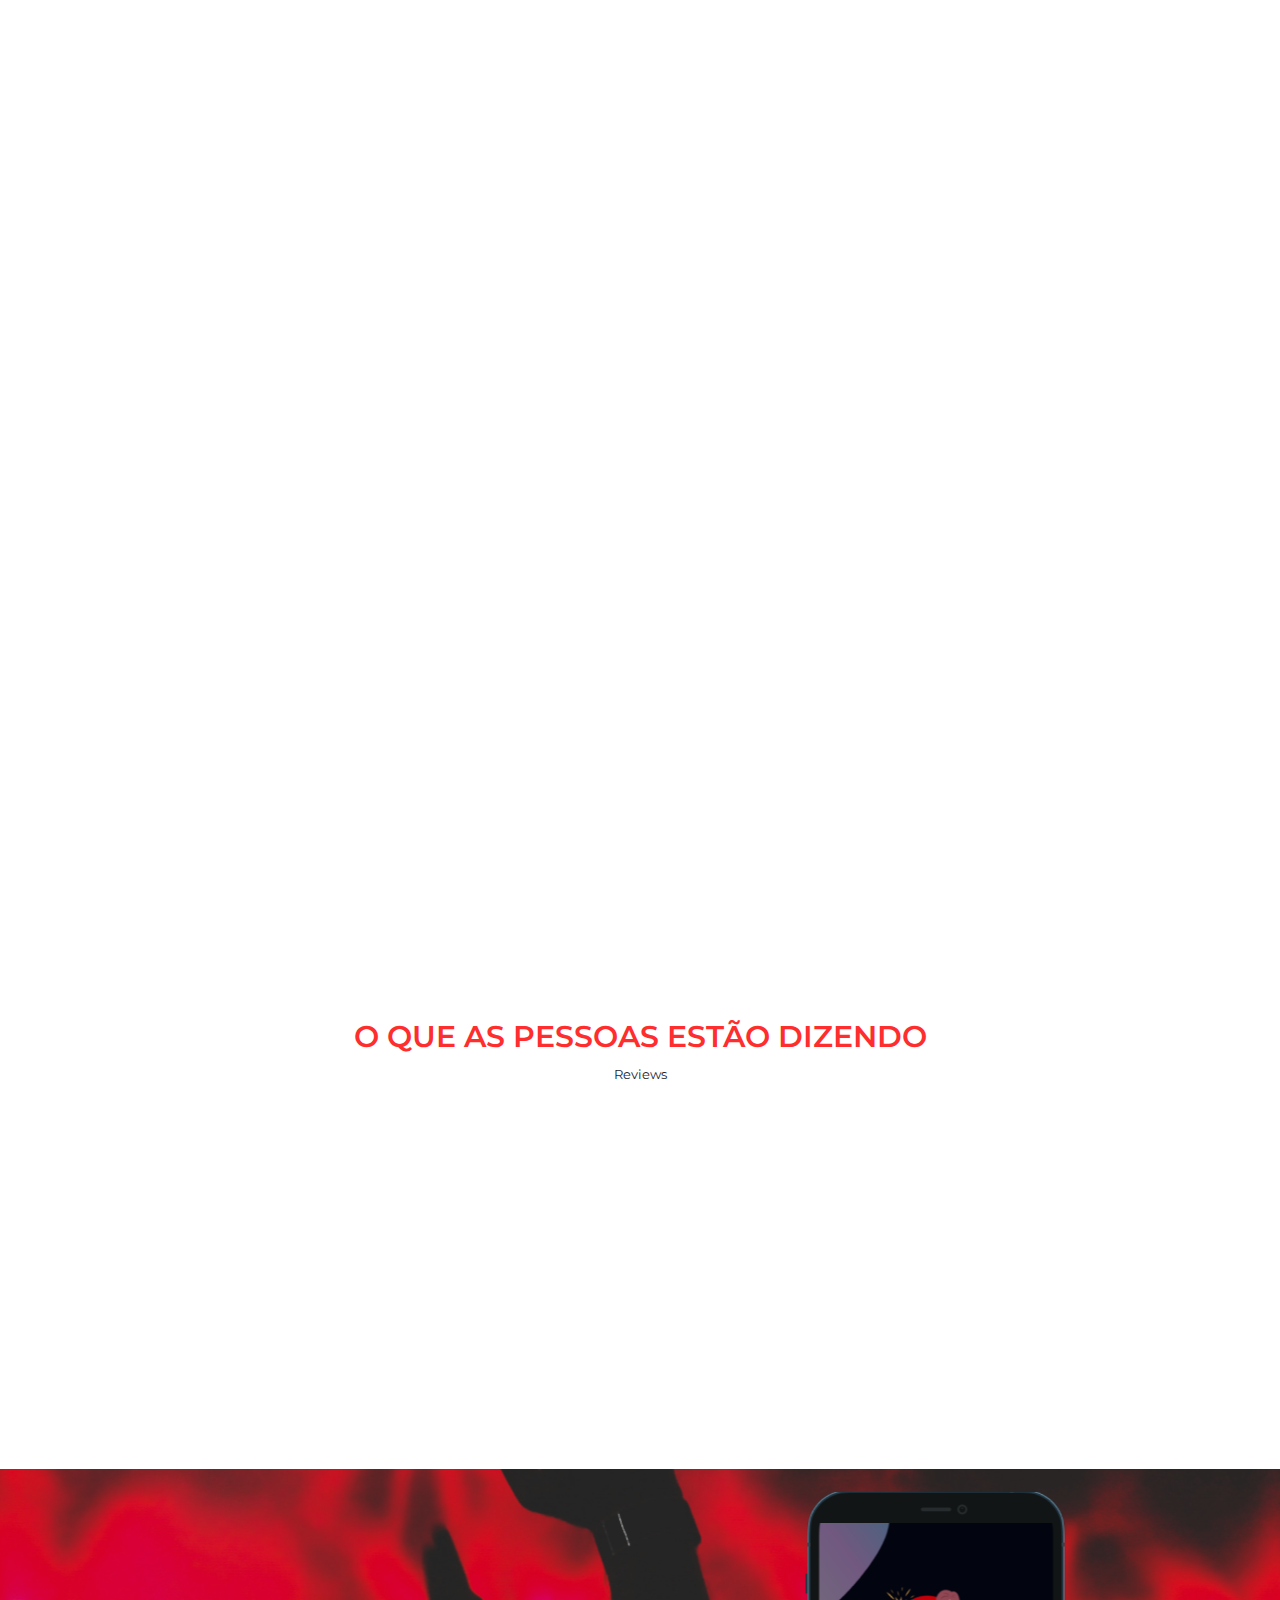
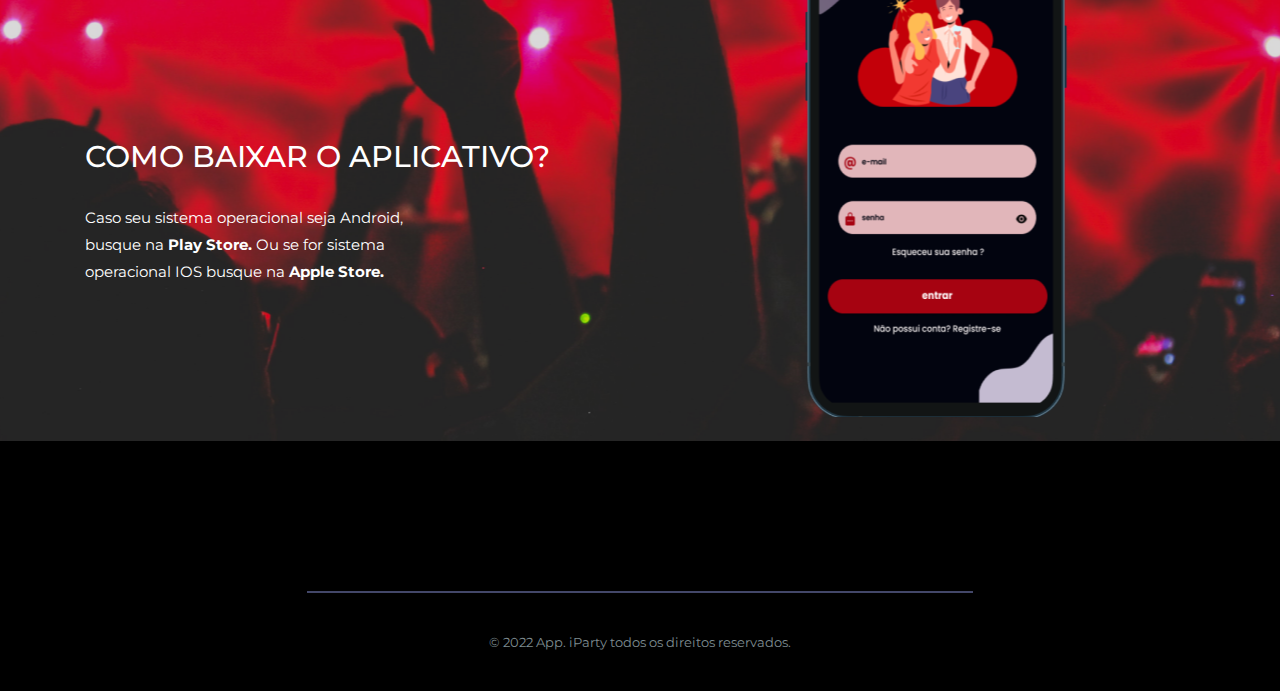
==== commit 07b66761: "add contato e politica de privacidade" ====
--- a/index.html
+++ b/index.html
@@ -72,7 +72,7 @@
 						</li>
 						<li class="nav-item">
 							<a class="nav-link" href="#"
-								onclick="$('#fh5co-download').goTo();return false;">Download</a>
+								onclick="$('#fh5co-download').goTo();return false;">Contato</a>
 						</li>
 					</ul>
 					<div class="social-icons-header">
@@ -283,14 +283,14 @@
 									<li>Reviews</li>
 								</a>
 								<a href="#" onclick="$('#fh5co-download').goTo();return false;">
-									<li class="active">Download</li>
+									<li class="active">Politica de privacidade</li>
 								</a>
 							</ul>
 						</nav>
 					</div>
 					<div class="column-3-3">
 						<div class="social-icons-footer">
-							<a href=""><i class="fab fa-facebook-f"></i></a>
+							<a href="https://www.facebook.com/ipartyoficial" target="_blank"><i class="fab fa-facebook-f"></i></a>
 							<a href="https://www.instagram.com/iparty.oficial/" target="_blank"><i
 									class="fab fa-instagram"></i></a>
 							<a href=""><i class="fab fa-twitter"></i></a>
--- a/css/style.css
+++ b/css/style.css
@@ -443,6 +443,20 @@
   margin-top: 120px;
   overflow-x: hidden;
 }
+
+
+@media only screen and (max-width: 768px){
+  .fh5co-bottom-outer {
+  width: 100%;
+  height: 572px;
+  background: url("../img/Group12_sem.png") no-repeat center;
+  margin-top: 120px;
+  overflow-x: hidden;
+}
+}
+
+
+
 .fh5co-bottom-outer .fh5co-bottom-inner {
   margin-top: 270px;
 }
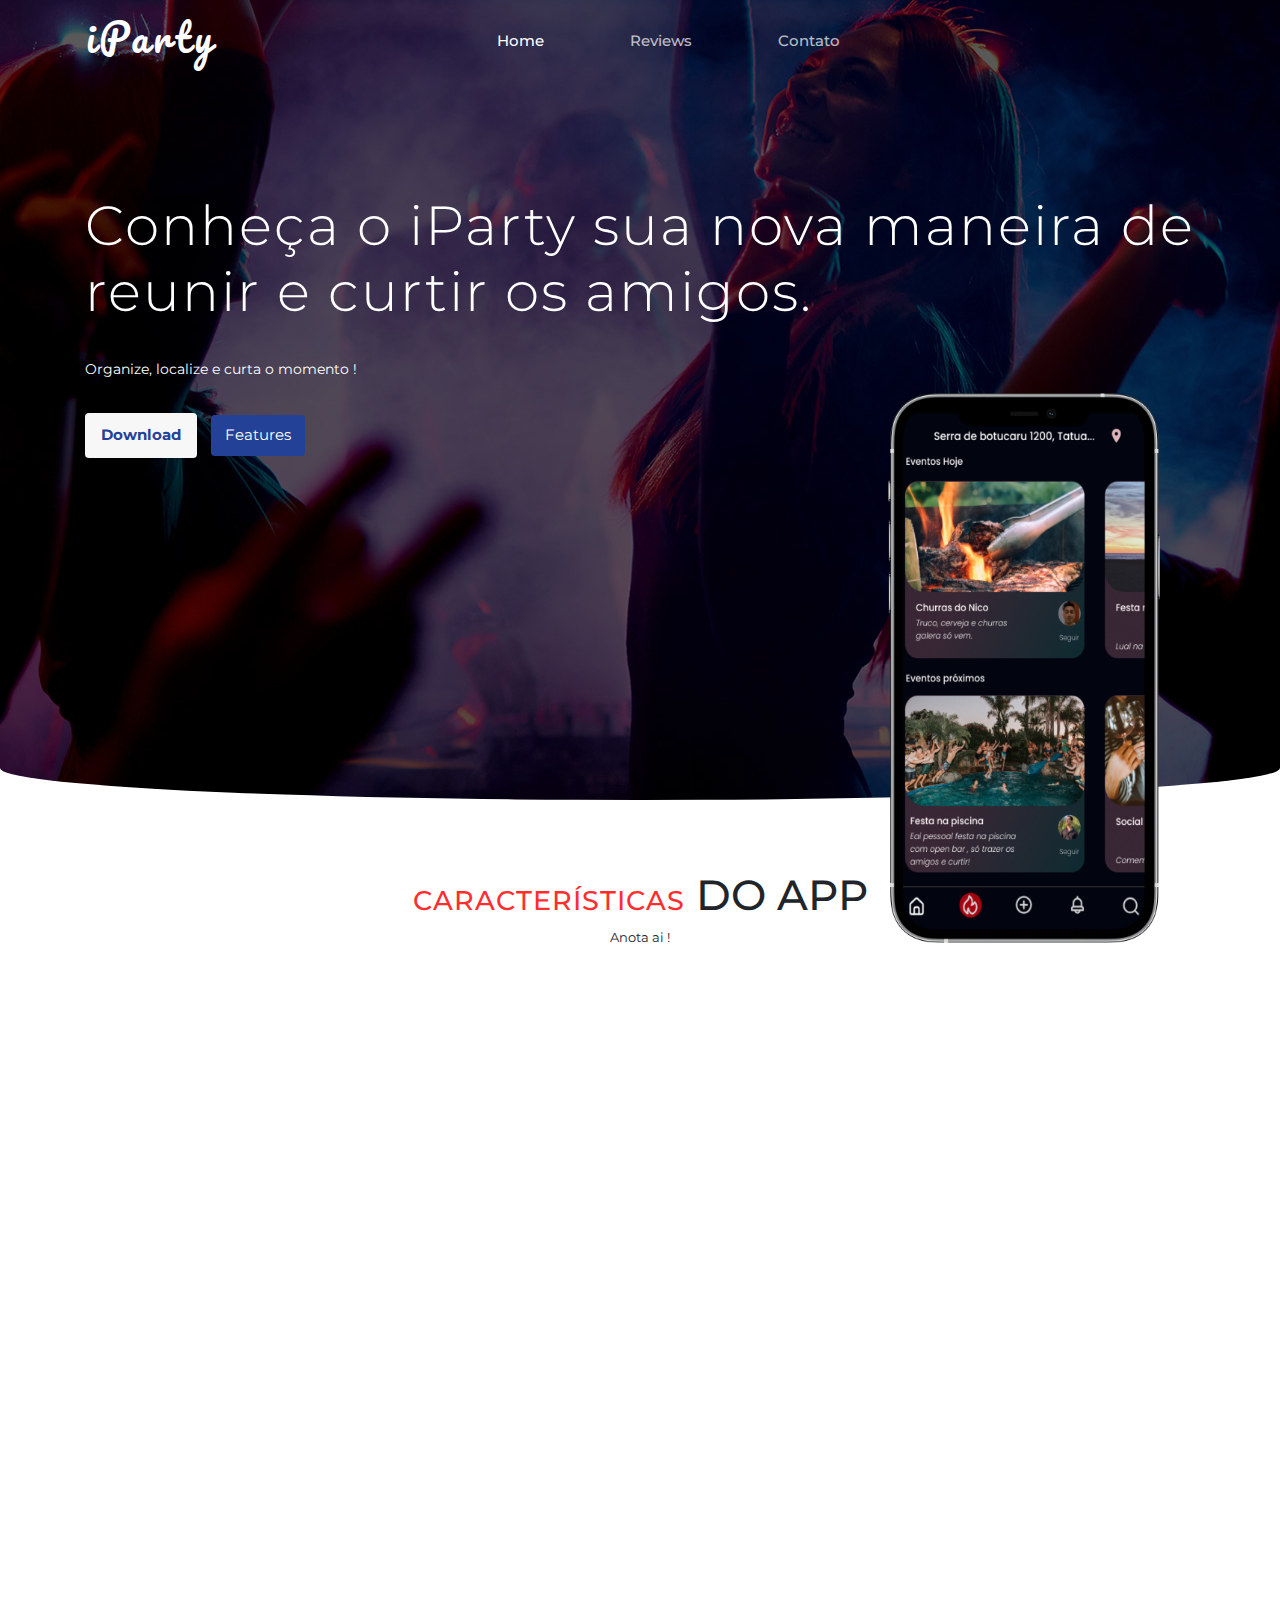
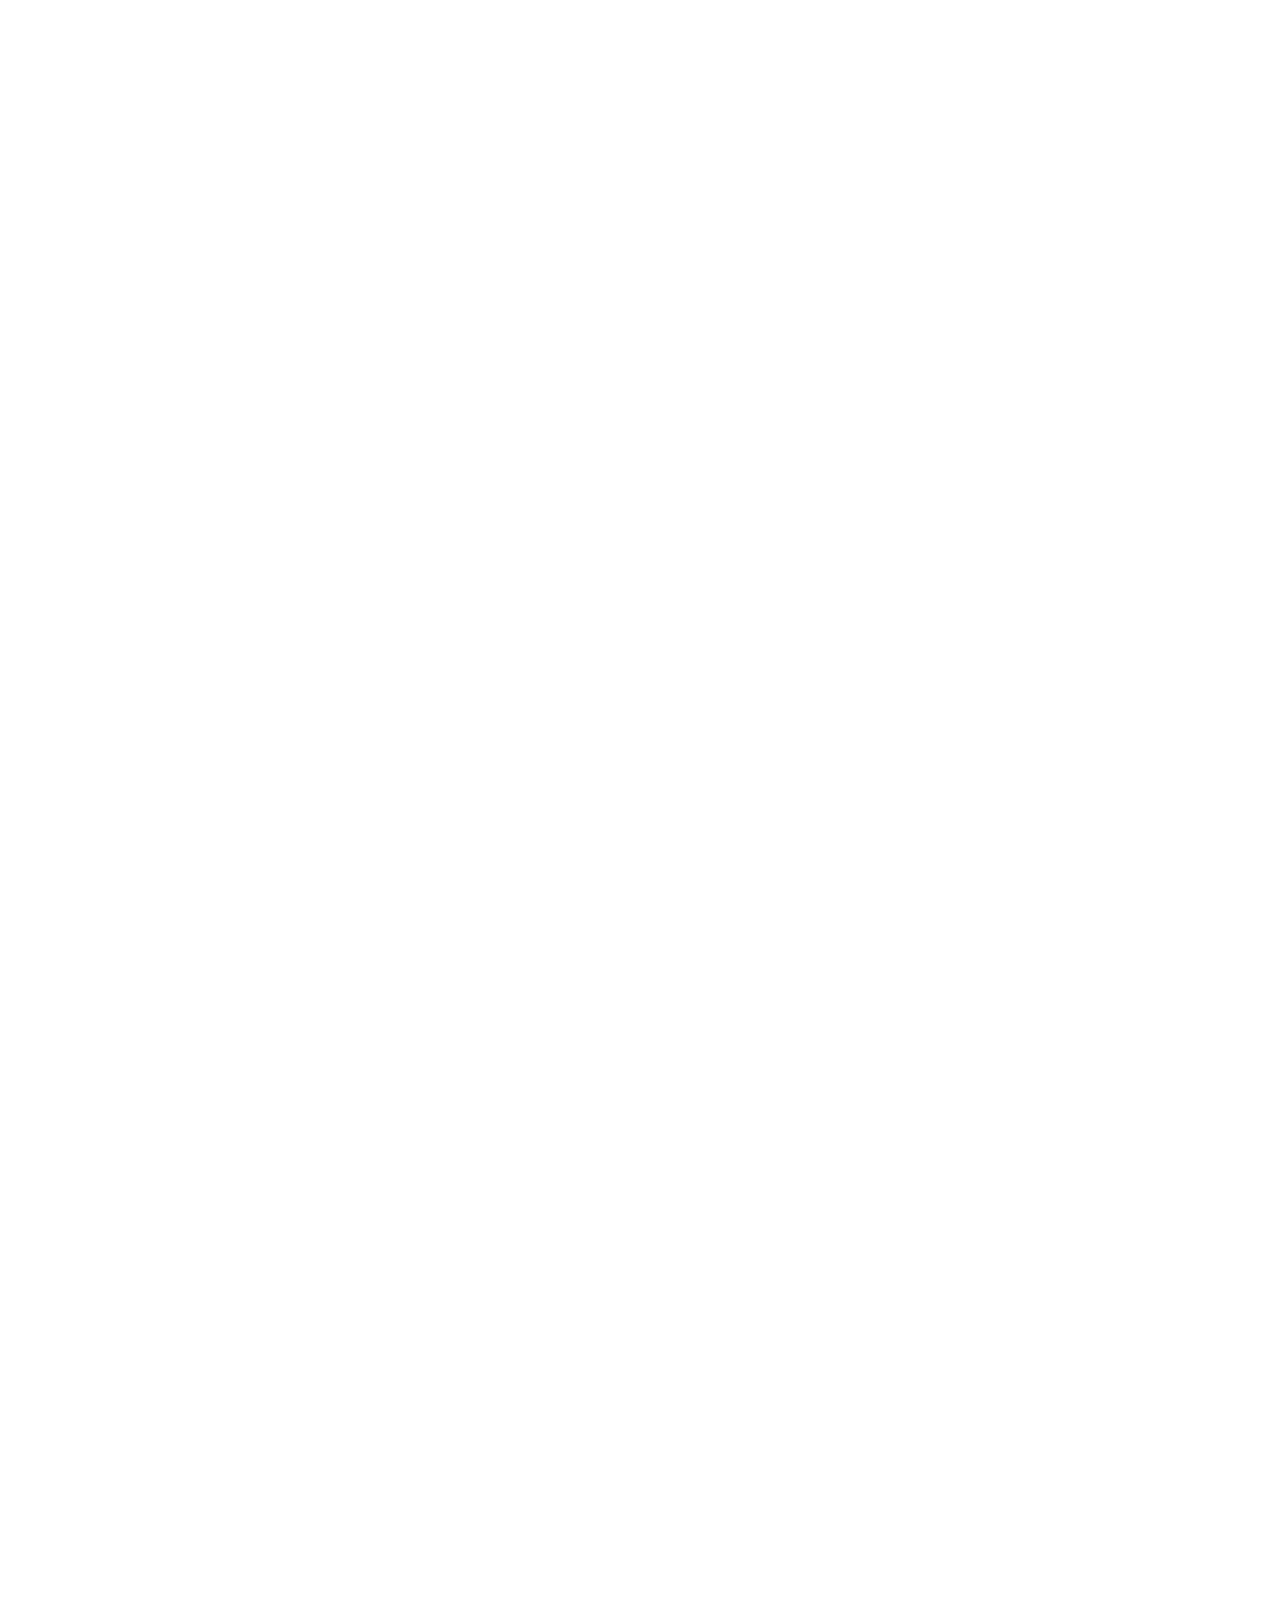
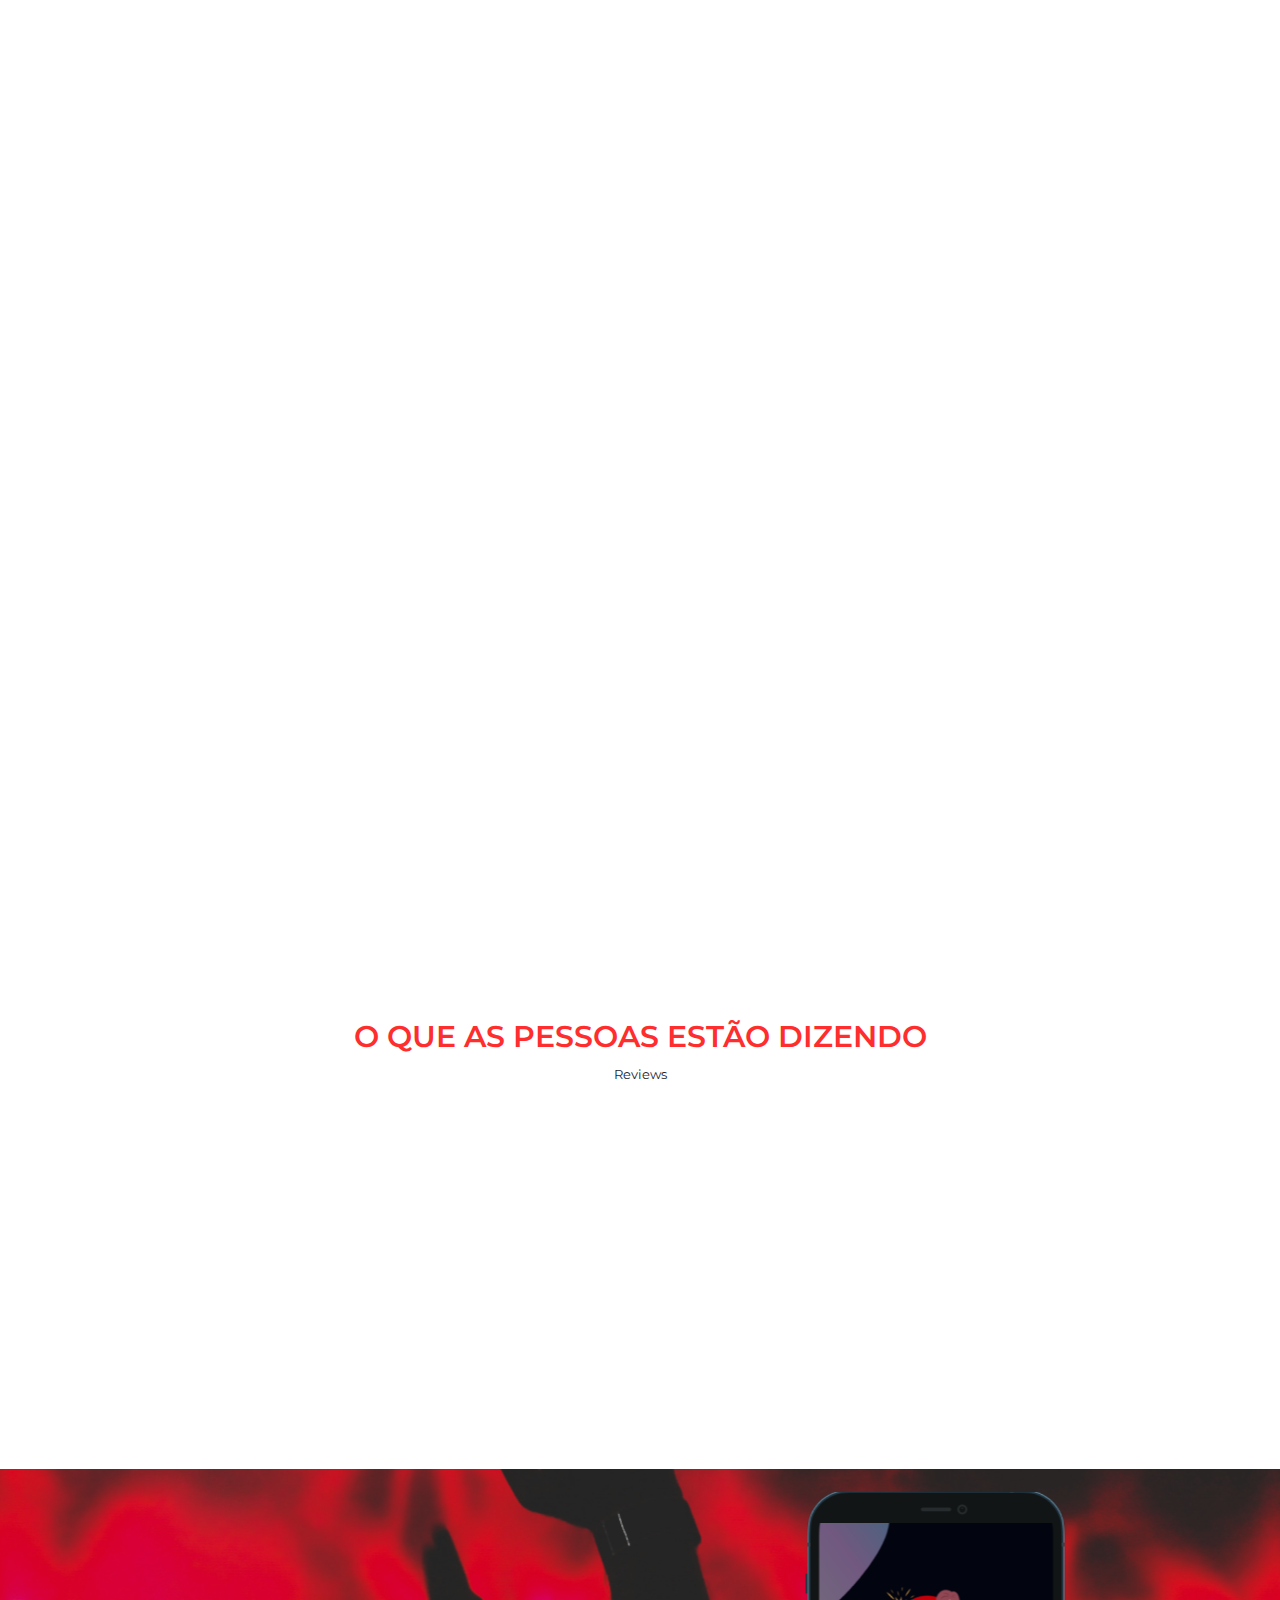
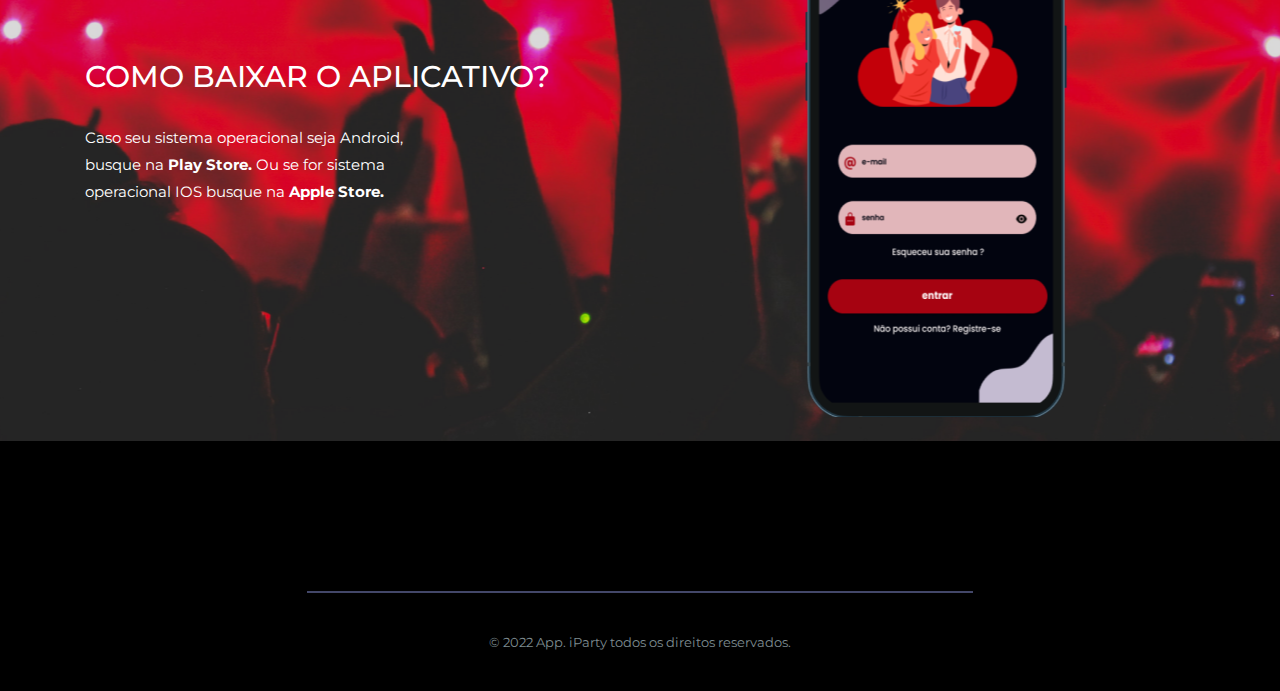
==== commit 6218231a: "feat(terms-and-conditions.html) cria nova pagina e ajusta contato link" ====
--- a/index.html
+++ b/index.html
@@ -21,7 +21,12 @@
 	<meta name="twitter:url" content="" />
 	<meta name="twitter:card" content="" />
 
+	<link rel="preconnect" href="https://fonts.googleapis.com">
+	<link rel="preconnect" href="https://fonts.gstatic.com" crossorigin>
+	<link href="https://fonts.googleapis.com/css2?family=Pacifico&display=swap" rel="stylesheet">
+
 	<link rel="icon" type="image/png" sizes="16x16" href="/img/favicon-circle-16x16.png">
+
 	<meta name="msapplication-TileColor" content="#ffffff">
 	<meta name="theme-color" content="#ffffff">
 
@@ -52,7 +57,7 @@
 
 		<div id="fh5co-hero-wrapper">
 			<nav class="container navbar navbar-expand-lg main-navbar-nav navbar-light">
-				<a class="navbar-brand" href="">iParty</a>
+				<a class="navbar-brand pacific-title" href="">iParty</a>
 				<button class="navbar-toggler" type="button" data-toggle="collapse"
 					data-target="#navbarSupportedContent" aria-controls="navbarSupportedContent" aria-expanded="false"
 					aria-label="Toggle navigation">
@@ -71,12 +76,12 @@
 							<a class="nav-link" href="#" onclick="$('#fh5co-reviews').goTo();return false;">Reviews</a>
 						</li>
 						<li class="nav-item">
-							<a class="nav-link" href="#"
-								onclick="$('#fh5co-download').goTo();return false;">Contato</a>
+							<a class="nav-link" href="mailto:ipartyc@gmail.com?">Contato</a>
 						</li>
 					</ul>
 					<div class="social-icons-header">
-						<a href="https://www.facebook.com/ipartyoficial" target="_blank"><i class="fab fa-facebook-f"></i></a>
+						<a href="https://www.facebook.com/ipartyoficial" target="_blank"><i
+								class="fab fa-facebook-f"></i></a>
 						<a href="https://www.instagram.com/iparty.oficial/" target="_blank"><i
 								class="fab fa-instagram"></i></a>
 						<a href=""><i class="fab fa-twitter"></i></a>
@@ -246,7 +251,7 @@
 			<div class="overlay">
 				<div class="container fh5co-bottom-inner">
 					<div class="row">
-						<div class="col-sm-6">
+						<div class="col-sm-6 container-dowload">
 							<h1>COMO BAIXAR O APLICATIVO?</h1>
 							<p>Caso seu sistema operacional seja Android, busque na <b>Play Store.</b> Ou se for sistema
 								operacional IOS busque na <b>Apple Store.</b></p>
@@ -270,7 +275,7 @@
 
 				<div class="footer-three-grid wow fadeIn animated" data-wow-delay="0.66s">
 					<div class="column-1-3">
-						<h1>iParty</h1>
+						<h1 class="pacific-title" >iParty</h1>
 					</div>
 					<div class="column-2-3">
 						<nav class="footer-nav">
@@ -278,11 +283,7 @@
 								<a href="#" onclick="$('#fh5co-hero-wrapper').goTo();return false;">
 									<li>Home</li>
 								</a>
-								<!-- <a href="#" onclick="$('#fh5co-features').goTo();return false;"><li>Features</li></a> -->
-								<a href="#" onclick="$('#fh5co-reviews').goTo();return false;">
-									<li>Reviews</li>
-								</a>
-								<a href="#" onclick="$('#fh5co-download').goTo();return false;">
+								<a href="./terms-conditions/terms-and-conditions.html">
 									<li class="active">Politica de privacidade</li>
 								</a>
 							</ul>
@@ -290,7 +291,8 @@
 					</div>
 					<div class="column-3-3">
 						<div class="social-icons-footer">
-							<a href="https://www.facebook.com/ipartyoficial" target="_blank"><i class="fab fa-facebook-f"></i></a>
+							<a href="https://www.facebook.com/ipartyoficial" target="_blank"><i
+									class="fab fa-facebook-f"></i></a>
 							<a href="https://www.instagram.com/iparty.oficial/" target="_blank"><i
 									class="fab fa-instagram"></i></a>
 							<a href=""><i class="fab fa-twitter"></i></a>
@@ -304,9 +306,6 @@
 
 			</div>
 		</footer>
-
-
-
 
 	</div> <!-- main page wrapper -->
 
--- a/css/style.css
+++ b/css/style.css
@@ -4,10 +4,19 @@
 	URL: http://freehtml5.co
 */
 @import url("https://fonts.googleapis.com/css?family=Montserrat:200,300,400,500,600,700,800");
+@import url('https://fonts.googleapis.com/css2?family=Pacifico&display=swap');
 * {
   margin: 0px;
   padding: 0px;
   font-family: "Montserrat", "sans-serif";
+}
+
+.pacific-title{
+  font-family: 'Pacifico', cursive;
+}
+
+.container-dowload{
+  margin-top: -80px;
 }
 
 html {
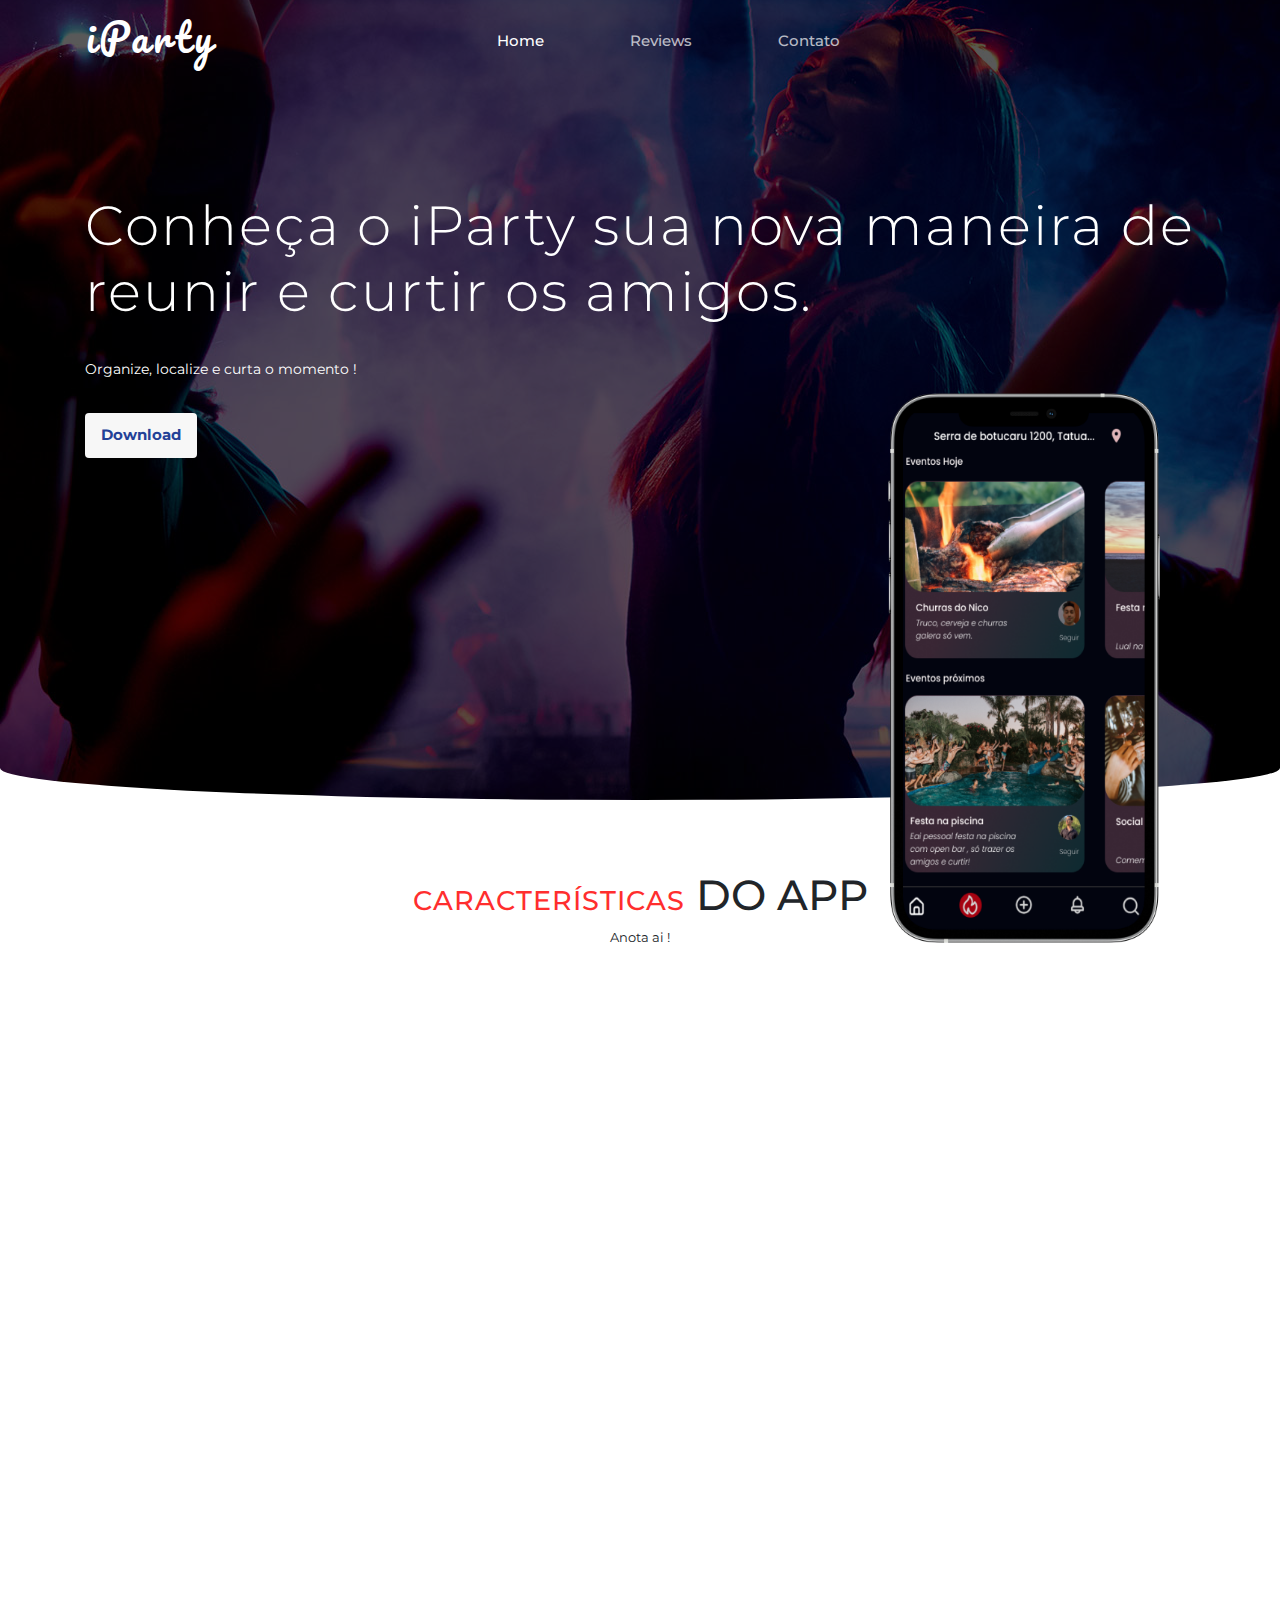
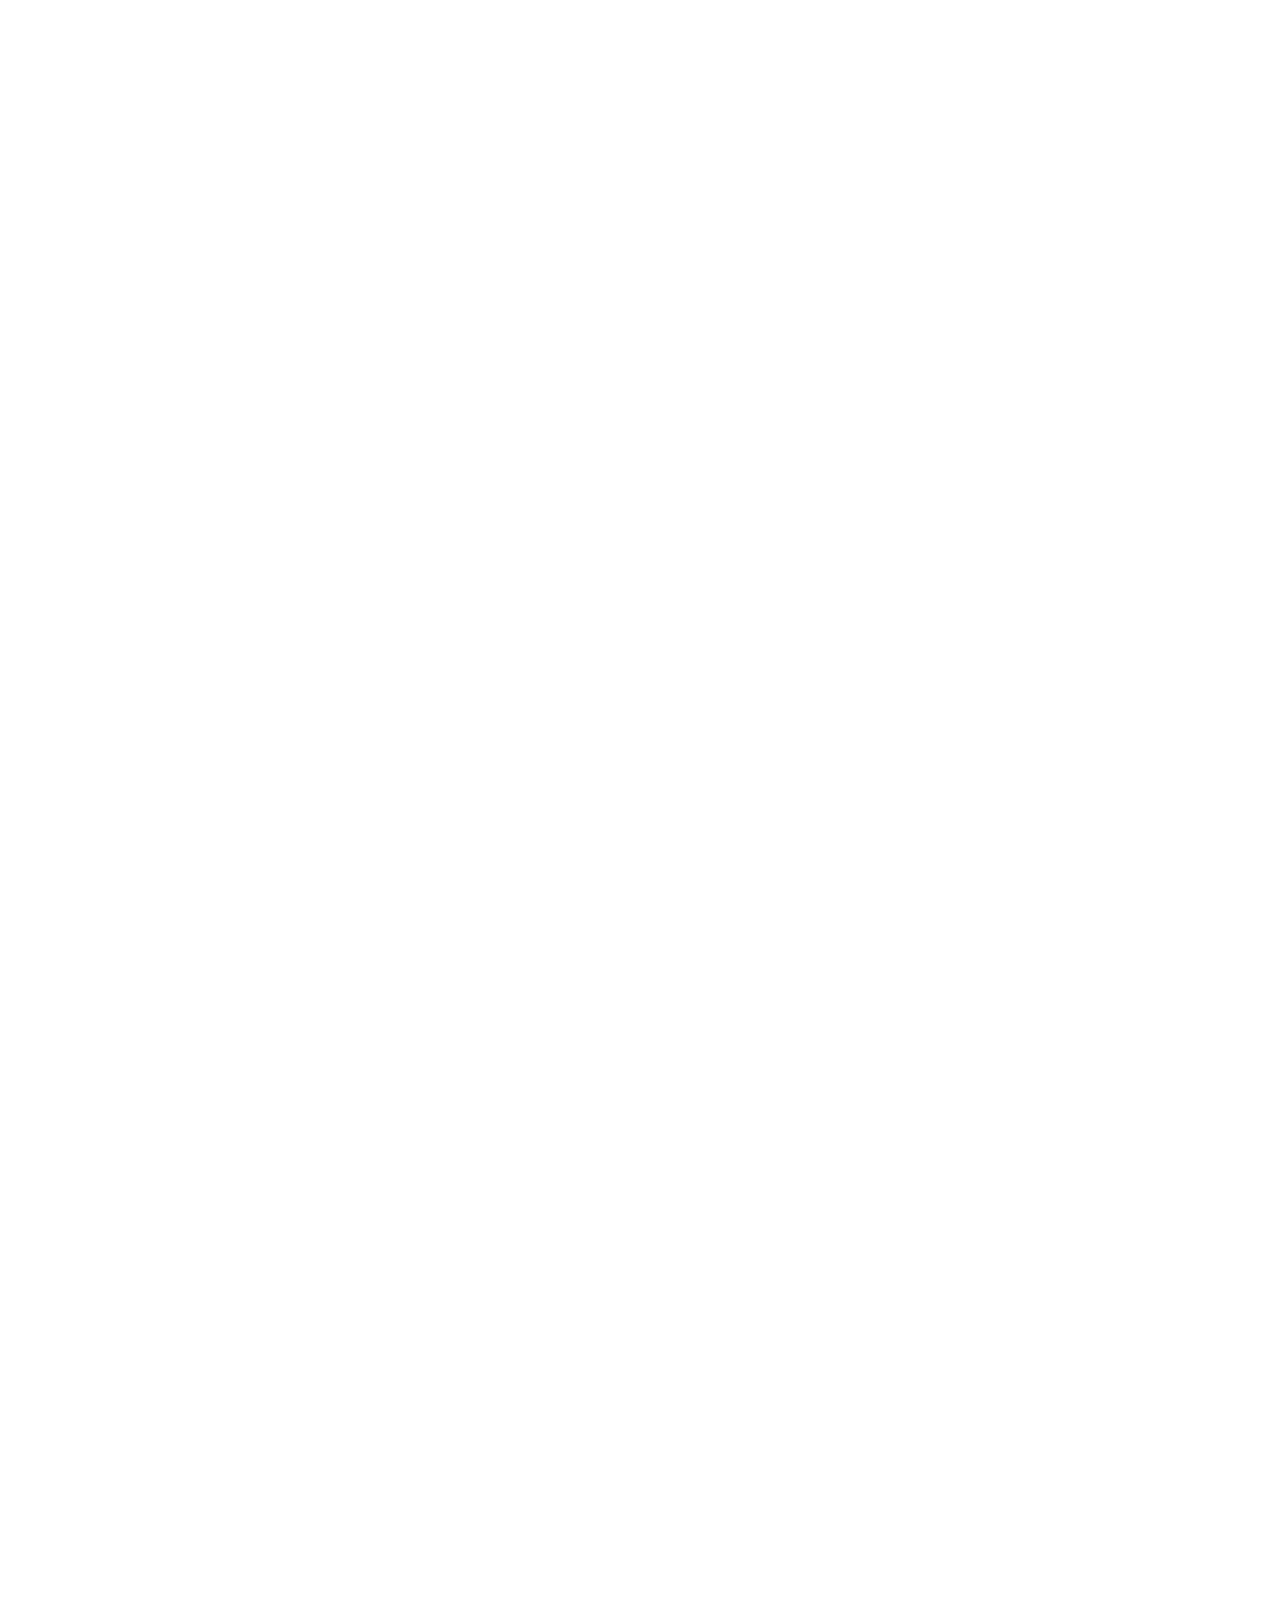
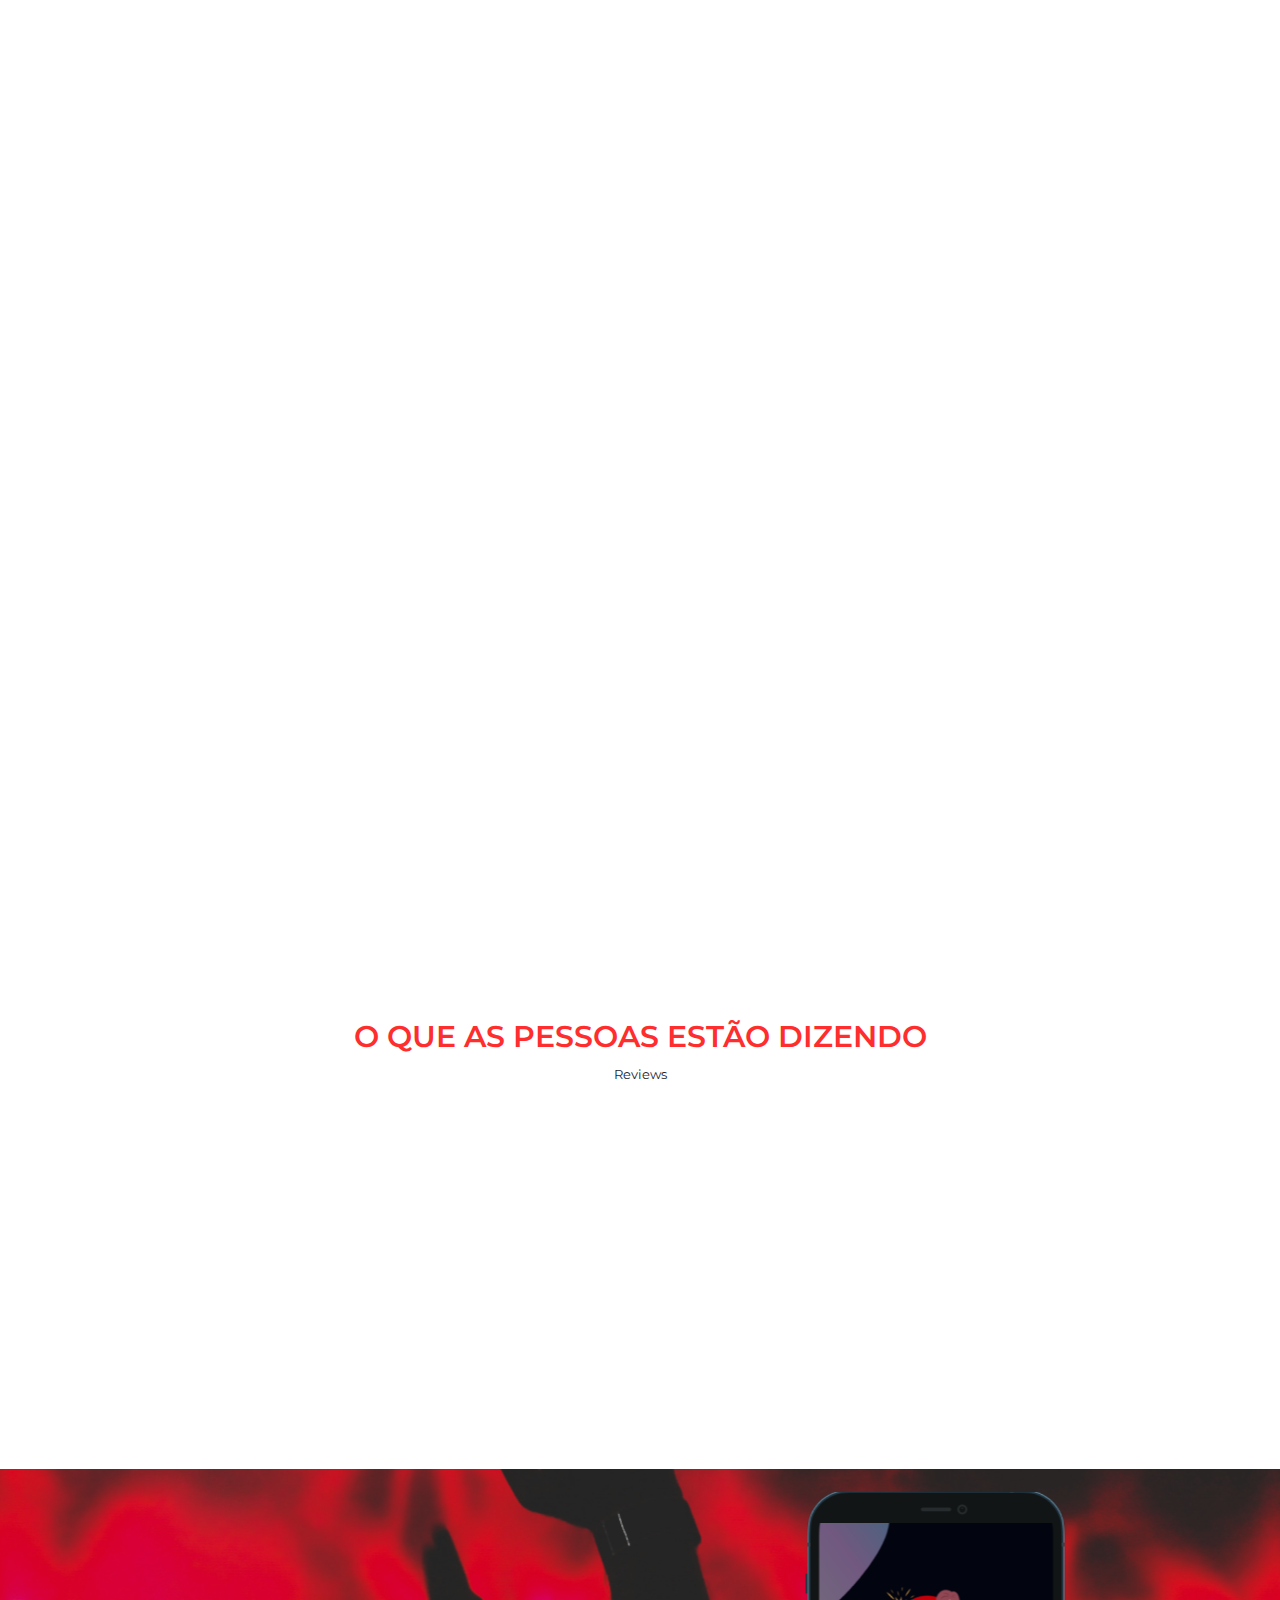
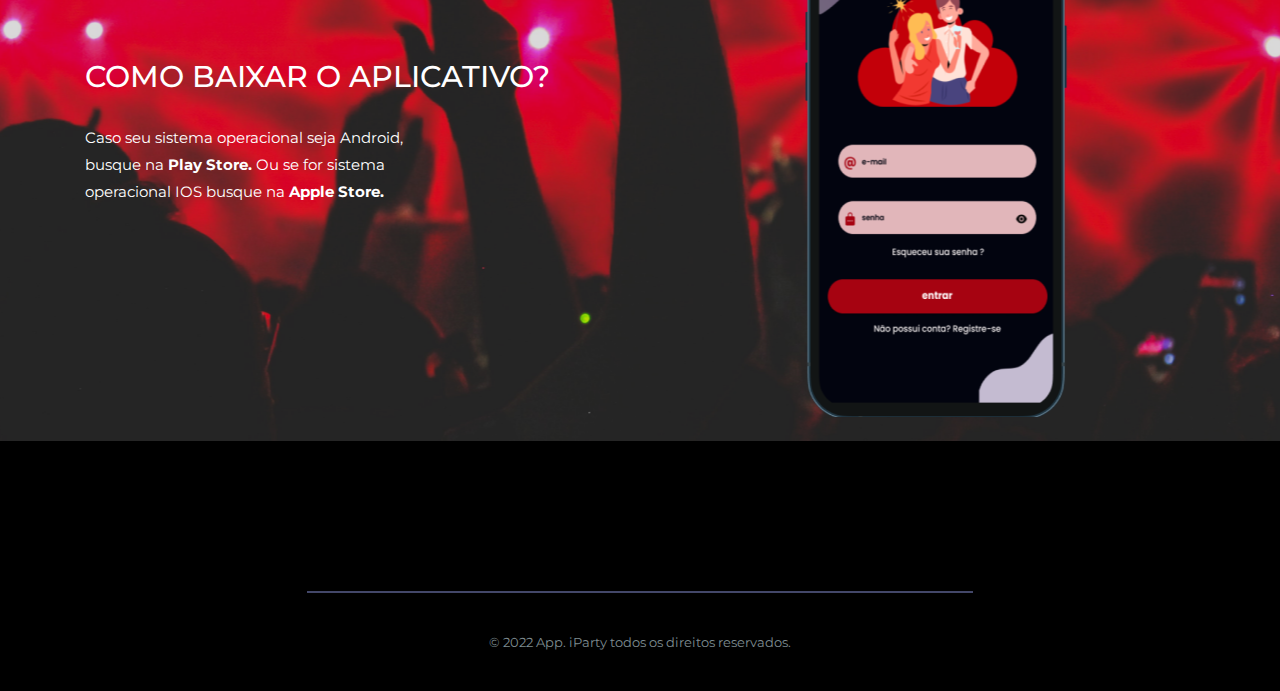
==== commit c37c25da: "feat(index - contact): altera links e imagens" ====
--- a/index.html
+++ b/index.html
@@ -25,7 +25,7 @@
 	<link rel="preconnect" href="https://fonts.gstatic.com" crossorigin>
 	<link href="https://fonts.googleapis.com/css2?family=Pacifico&display=swap" rel="stylesheet">
 
-	<link rel="icon" type="image/png" sizes="16x16" href="/img/favicon-circle-16x16.png">
+	<link rel="icon" type="image/png" sizes="16x16" href="./img/favicon-circle-16x16.png">
 
 	<meta name="msapplication-TileColor" content="#ffffff">
 	<meta name="theme-color" content="#ffffff">
@@ -69,14 +69,11 @@
 						<li class="nav-item active">
 							<a class="nav-link" href="#">Home <span class="sr-only">(current)</span></a>
 						</li>
-						<!-- <li class="nav-item">
-						<a class="nav-link" href="#" onclick="$('#fh5co-features').goTo();return false;">Features</a>
-					</li> -->
 						<li class="nav-item">
 							<a class="nav-link" href="#" onclick="$('#fh5co-reviews').goTo();return false;">Reviews</a>
 						</li>
 						<li class="nav-item">
-							<a class="nav-link" href="mailto:ipartyc@gmail.com?">Contato</a>
+							<a class="nav-link" href="./contact-us/contact.html">Contato</a>
 						</li>
 					</ul>
 					<div class="social-icons-header">
@@ -84,7 +81,7 @@
 								class="fab fa-facebook-f"></i></a>
 						<a href="https://www.instagram.com/iparty.oficial/" target="_blank"><i
 								class="fab fa-instagram"></i></a>
-						<a href=""><i class="fab fa-twitter"></i></a>
+						<a href="#"><i class="fab fa-twitter"></i></a>
 					</div>
 				</div>
 			</nav>
@@ -95,8 +92,9 @@
 				<p class="animated fadeIn wow" data-wow-delay="0.67s">Organize, localize e curta o momento ! </p>
 				<button class="btn btn-md download-btn-first wow fadeInLeft animated" data-wow-delay="0.85s"
 					onclick="$('#fh5co-download').goTo();return false;">Download</button>
-				<button class="btn btn-md features-btn-first animated fadeInLeft wow" data-wow-delay="0.95s"
-					onclick="$('#fh5co-features').goTo();return false;">Features</button>
+					<!--botão retirado para implementar futuramente as features-->
+				<!-- <button class="btn btn-md features-btn-first animated fadeInLeft wow" data-wow-delay="0.95s"
+					onclick="$('#fh5co-features').goTo();return false;">Features</button> -->
 				<img class="fh5co-hero-smartphone animated fadeInRight wow" data-wow-delay="1s"
 					src="img/iPhone 12 Pro (1).png" alt="Smartphone">
 			</div>
@@ -151,7 +149,7 @@
 			<small>layout intuitivo</small>
 			<div class="container fh5co-slider-inner">
 				<div class="owl-carousel owl-theme">
-					<div class="item"><img src="img/iPhone12_description.png" alt=""></div>
+					<div class="item"><img src="img/iPhone12-party-description.png" alt=""></div>
 					<div class="item"><img src="img/iPhone12_maps.png" alt=""></div>
 					<div class="item"><img src="img/iPhone12_homeseg.png" alt=""></div>
 					<div class="item"><img src="img/iPhone12_publi.png" alt=""></div>
@@ -200,7 +198,7 @@
 
 					<div class="col-sm-6 in-order-5 wow animated fadeInLeft" data-wow-delay="0.22s">
 						<div class="col-sm-image-container">
-							<img class="img-float-left" src="img/iPhone12_resp.png" alt="smartphone-3">
+							<img class="img-float-left" src="img/iPhone12-review-people.png" alt="smartphone-3">
 						</div>
 					</div>
 					<div class="col-sm-6 in-order-6 sm-6-content wow animated fadeInRight" data-wow-delay="0.22s">
@@ -275,16 +273,16 @@
 
 				<div class="footer-three-grid wow fadeIn animated" data-wow-delay="0.66s">
 					<div class="column-1-3">
-						<h1 class="pacific-title" >iParty</h1>
+						<h1 class="pacific-title">iParty</h1>
 					</div>
 					<div class="column-2-3">
 						<nav class="footer-nav">
 							<ul>
-								<a href="#" onclick="$('#fh5co-hero-wrapper').goTo();return false;">
+								<a style="cursor: pointer;" onclick="$('#fh5co-hero-wrapper').goTo();return false;">
 									<li>Home</li>
 								</a>
-								<a href="./terms-conditions/terms-and-conditions.html">
-									<li class="active">Politica de privacidade</li>
+								<a href="./terms-conditions/terms-and-conditions.html" target="blank">
+									<li>Politica de privacidade</li>
 								</a>
 							</ul>
 						</nav>
@@ -293,9 +291,9 @@
 						<div class="social-icons-footer">
 							<a href="https://www.facebook.com/ipartyoficial" target="_blank"><i
 									class="fab fa-facebook-f"></i></a>
-							<a href="https://www.instagram.com/iparty.oficial/" target="_blank"><i
+							<a href="https://instagram.com/app.iparty?igshid=YmMyMTA2M2Y=" target="_blank"><i
 									class="fab fa-instagram"></i></a>
-							<a href=""><i class="fab fa-twitter"></i></a>
+							<a href="https://twitter.com/iparty_oficial?s=11&t=VGYQ94g8ibD3bjPIYG9jKg"><i class="fab fa-twitter"></i></a>
 						</div>
 					</div>
 				</div>
